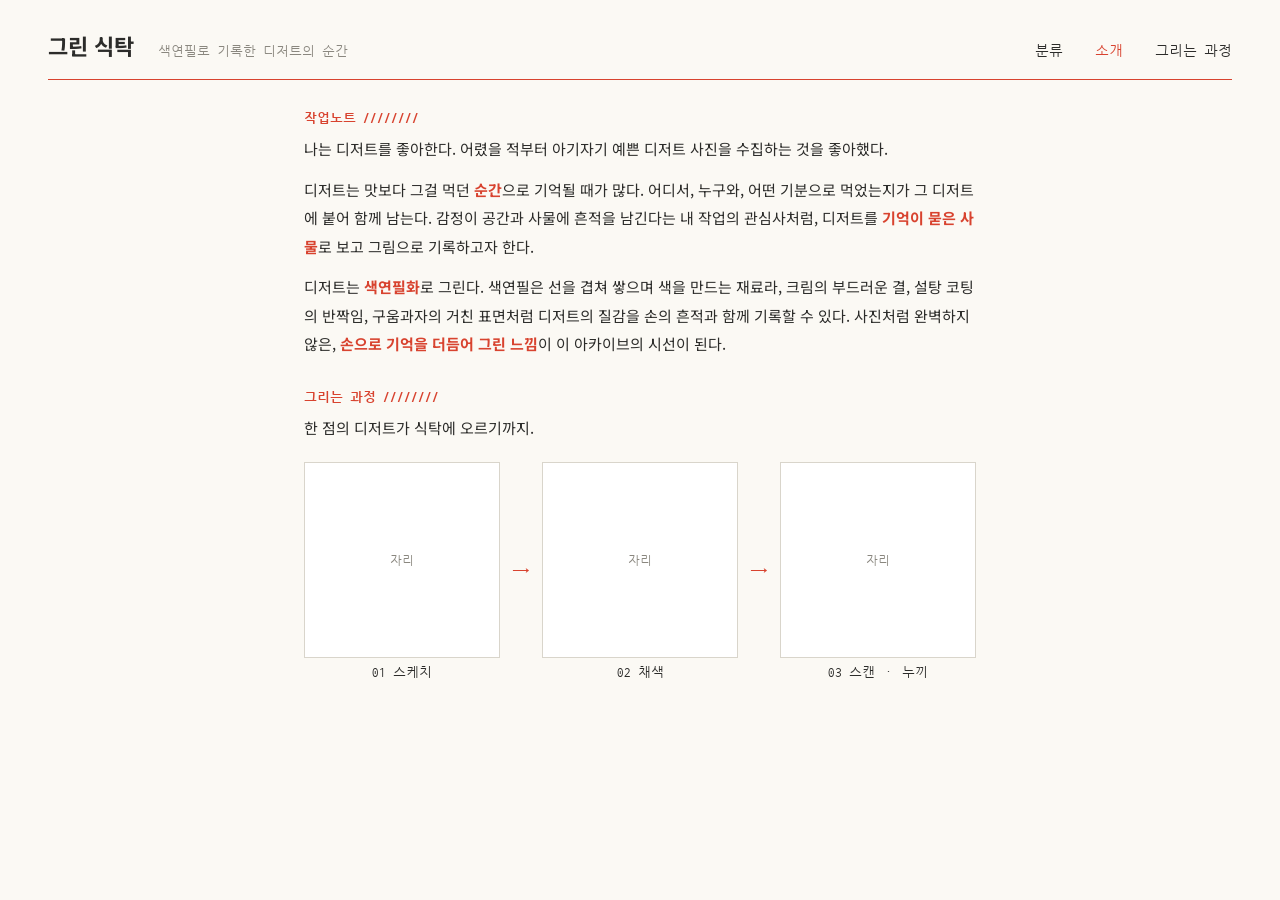
==== about.html @ d55d2374 "그린 식탁 웹사이트 첫 업로드 Co-Authored-By: Claude Opus 5.5 <noreply@anthropic.com> Claude-Session: https://cla" ====
<!DOCTYPE html>
<html lang="ko">
<head>
  <meta charset="UTF-8">
  <meta name="viewport" content="width=device-width, initial-scale=1.0">
  <title>소개 · 그린 식탁</title>
  <link rel="preconnect" href="https://fonts.googleapis.com">
  <link href="https://fonts.googleapis.com/css2?family=Noto+Sans+KR:wght@400;700&family=Nanum+Gothic+Coding:wght@400;700&display=swap" rel="stylesheet">
  <link rel="stylesheet" href="css/style.css">
</head>
<body>

  <!-- 공통 머리말 -->
  <header class="site-header">
    <a href="index.html" class="logo">그린 식탁</a>
    <span class="subtitle">색연필로 기록한 디저트의 순간</span>
    <nav class="menu">
      <a href="category.html">분류</a>
      <a href="about.html" class="on">소개</a>
      <a href="about.html#process">그리는 과정</a>
    </nav>
  </header>

  <main class="about">

    <h2 class="sec-title">작업노트</h2>
    <p>나는 디저트를 좋아한다. 어렸을 적부터 아기자기 예쁜 디저트 사진을 수집하는 것을 좋아했다.</p>
    <p>디저트는 맛보다 그걸 먹던 <strong>순간</strong>으로 기억될 때가 많다. 어디서, 누구와, 어떤 기분으로 먹었는지가 그 디저트에 붙어 함께 남는다. 감정이 공간과 사물에 흔적을 남긴다는 내 작업의 관심사처럼, 디저트를 <strong>기억이 묻은 사물</strong>로 보고 그림으로 기록하고자 한다.</p>
    <p>디저트는 <strong>색연필화</strong>로 그린다. 색연필은 선을 겹쳐 쌓으며 색을 만드는 재료라, 크림의 부드러운 결, 설탕 코팅의 반짝임, 구움과자의 거친 표면처럼 디저트의 질감을 손의 흔적과 함께 기록할 수 있다. 사진처럼 완벽하지 않은, <strong>손으로 기억을 더듬어 그린 느낌</strong>이 이 아카이브의 시선이 된다.</p>

    <h2 class="sec-title" id="process">그리는 과정</h2>
    <p>한 점의 디저트가 식탁에 오르기까지.</p>
    <!-- images/process 폴더에 사진을 넣으면 '자리' 대신 사진이 보여 -->
    <div class="process">
      <figure class="step">
        <div class="frame"><span>자리</span><img src="images/process/1-sketch.jpg" alt="" onerror="this.remove()"></div>
        <figcaption>01 스케치</figcaption>
      </figure>
      <span class="arrow">→</span>
      <figure class="step">
        <div class="frame"><span>자리</span><img src="images/process/2-color.jpg" alt="" onerror="this.remove()"></div>
        <figcaption>02 채색</figcaption>
      </figure>
      <span class="arrow">→</span>
      <figure class="step">
        <div class="frame"><span>자리</span><img src="images/process/3-scan.jpg" alt="" onerror="this.remove()"></div>
        <figcaption>03 스캔 · 누끼</figcaption>
      </figure>
    </div>

  </main>

</body>
</html>
---- css/style.css ----
/* =========================================================
   그린 식탁: 스타일
   ========================================================= */

/* ---------- 색과 글꼴 ---------- */
:root {
  --paper: #FBF9F4;   /* 미색 종이 */
  --ink: #2C2C2A;     /* 먹색 글씨 */
  --mute: #8A877F;    /* 흐린 글씨 */
  --line: #D9D5CB;    /* 옅은 선 */
  --red: #D8432F;     /* 번호·도장·구분선 */
  --sans: 'Noto Sans KR', sans-serif;
  --mono: 'Nanum Gothic Coding', monospace;
}

* { box-sizing: border-box; margin: 0; padding: 0; }

body {
  background: var(--paper);
  color: var(--ink);
  font-family: var(--sans);
  line-height: 1.6;
}

a { color: inherit; text-decoration: none; }
img { display: block; max-width: 100%; }
.red { color: var(--red); }
.mute { color: var(--mute); }
.mono { font-family: var(--mono); }


/* ---------- 공통 머리말 ---------- */
.site-header {
  display: flex;
  align-items: baseline;
  gap: 24px;
  margin: 0 48px;
  padding: 28px 0 16px;
  border-bottom: 1px solid var(--red);
}

.logo { font-size: 22px; font-weight: 700; }

.subtitle {
  font-family: var(--mono);
  font-size: 13px;
  color: var(--mute);
}

.menu {
  margin-left: auto;
  display: flex;
  gap: 32px;
  font-family: var(--mono);
  font-size: 14px;
}

.menu a:hover,
.menu a.on { color: var(--red); }


/* ---------- 날짜 도장 (홈·상세 공통) ---------- */
.stamp {
  font-family: var(--mono);
  font-weight: 700;
  font-size: 24px;
  color: var(--red);
  border: 2px solid var(--red);
  border-radius: 4px;
  padding: 2px 12px;
  transform: rotate(-3deg);
  opacity: 0.85;
  white-space: nowrap;
}

.stamp.small { font-size: 16px; }


/* =========================================================
   홈: 위에서 본 동그란 체크무늬 식탁
   ========================================================= */
.table {
  --check: rgba(216, 67, 47, 0.4);  /* 체크 색 진하기 (0~1) */
  --check-size: 44px;               /* 체크 한 칸 크기 */

  position: relative;               /* 디저트를 이 위에 올리는 기준 */
  width: min(85vw, 760px);
  aspect-ratio: 1 / 1;
  margin: 56px auto 48px;
  border-radius: 50%;

  background-color: #FFFDF8;
  background-image:
    radial-gradient(circle closest-side, transparent 70%, rgba(60, 20, 10, 0.22) 100%),
    linear-gradient(90deg, var(--check) 50%, transparent 50%),
    linear-gradient(var(--check) 50%, transparent 50%);
  background-size:
    100% 100%,
    var(--check-size) var(--check-size),
    var(--check-size) var(--check-size);
  background-position: center;

  box-shadow:
    inset 0 0 0 10px rgba(255, 255, 255, 0.35),
    0 18px 40px rgba(60, 30, 20, 0.22),
    0 4px 10px rgba(60, 30, 20, 0.12);
}

/* 연결선: 같은 장소에서 만난 디저트끼리 */
.lines {
  position: absolute;
  inset: 0;
  width: 100%;
  height: 100%;
  pointer-events: none;
}

.lines line {
  stroke: var(--ink);
  stroke-opacity: 0.6;
  stroke-width: 1.4;
  vector-effect: non-scaling-stroke;   /* 식탁 크기가 바뀌어도 선 굵기 유지 */
}

/* 식탁 위 디저트 한 접시 */
.dish {
  position: absolute;
  transform: translate(-50%, -50%);    /* x, y 값이 그림의 한가운데가 되게 */
  z-index: 1;
}

.dish img {
  width: 100%;
  transform: rotate(var(--rot));
  filter: drop-shadow(0 6px 5px rgba(60, 25, 15, 0.35));  /* 식탁 위에 놓인 그림자 */
  transition: transform 0.25s;
}

.dish:hover,
.dish:focus-visible { z-index: 5; }

.dish:hover img { transform: rotate(var(--rot)) scale(1.07); }

/* 빨간 번호 */
.num {
  position: absolute;
  top: -6%;
  right: -6%;
  width: 2em;
  height: 2em;
  display: grid;
  place-items: center;
  border-radius: 50%;
  background: #fff;
  border: 1.5px solid var(--red);
  color: var(--red);
  font: 700 clamp(11px, 1.6vw, 14px) / 1 var(--mono);
}

/* 마우스 올리면 뜨는 쪽지 */
.note {
  position: absolute;
  left: 50%;
  top: 100%;
  transform: translate(-50%, 8px);
  padding: 6px 12px;
  background: #fff;
  border: 1px solid var(--red);
  border-radius: 6px;
  box-shadow: 0 4px 12px rgba(0, 0, 0, 0.12);
  font: 700 13px / 1.5 var(--mono);
  white-space: nowrap;
  opacity: 0;
  pointer-events: none;
  transition: opacity 0.2s;
}

.note b { color: var(--red); margin-right: 8px; }
.note span { display: block; font-weight: 400; font-size: 11px; color: var(--mute); }

.dish:hover .note,
.dish:focus-visible .note { opacity: 1; }

/* 하단 색인 */
.colophon {
  display: grid;
  grid-template-columns: 190px 1fr auto;
  gap: 32px;
  align-items: end;
  margin: 0 48px 48px;
  padding-top: 24px;
  border-top: 1px solid var(--line);
}

.colophon h1 { font-size: 32px; line-height: 1.2; }
.colophon .tag { font-family: var(--mono); font-size: 12px; color: var(--red); margin-top: 6px; }
.colophon .tag.mute { color: var(--mute); margin-top: 0; }

.index-list {
  font-family: var(--mono);
  font-size: 12.5px;
  line-height: 1.9;
  color: #5F5E5A;
}

.index-list .lead { color: var(--red); }
.index-list a:hover { color: var(--red); }


/* =========================================================
   디저트 상세
   ========================================================= */
.detail {
  display: grid;
  grid-template-columns: 1fr 1fr;
  gap: 56px;
  margin: 40px 48px;
}

.big-num { font: 700 44px / 1 var(--mono); color: var(--red); }

.big-img {
  width: 85%;
  margin: 8px auto 0;
  filter: drop-shadow(0 10px 10px rgba(60, 25, 15, 0.25));
}

/* 확대 원: 같은 그림을 크게 확대해서 색연필 결을 보여줌 */
.zooms { display: flex; justify-content: center; gap: 32px; margin-top: 28px; }

.zoom {
  width: 140px;
  height: 140px;
  border-radius: 50%;
  border: 1.5px solid var(--red);
  background-color: #fff;
  background-repeat: no-repeat;
  background-size: 320%;   /* 확대 배율: 숫자가 클수록 크게 */
}

.zoom-wrap figcaption {
  margin-top: 8px;
  text-align: center;
  font: 12px var(--mono);
  color: var(--mute);
}

.detail-head {
  display: flex;
  justify-content: space-between;
  align-items: flex-start;
  gap: 16px;
}

.detail-text h1 { font-size: 34px; line-height: 1.3; }
.meta { font: 13px var(--mono); color: var(--mute); margin-top: 4px; }

.sec-title {
  font: 700 13px var(--mono);
  color: var(--red);
  margin: 32px 0 10px;
}

.sec-title::after { content: ' ////////'; }

.story {
  font: 14px / 1.9 var(--mono);
  color: #4A4945;
  white-space: pre-line;   /* data.js의 \n을 줄바꿈으로 */
}

/* 그때의 흔적: 살짝 비뚤게 붙인 사진 */
.traces { display: flex; flex-wrap: wrap; gap: 18px; }

.trace {
  width: 150px;
  padding: 8px 8px 26px;
  background: #fff;
  border: 1px solid var(--line);
  box-shadow: 0 2px 6px rgba(0, 0, 0, 0.08);
  position: relative;
}

.trace:nth-child(odd) { transform: rotate(-2deg); }
.trace:nth-child(even) { transform: rotate(1.5deg); }

.trace img,
.trace .ph { width: 100%; aspect-ratio: 4 / 3; object-fit: cover; }

.trace .ph {
  display: grid;
  place-items: center;
  background: #E4E0D6;
  font: 11px var(--mono);
  color: var(--mute);
}

.trace figcaption {
  position: absolute;
  left: 0; right: 0; bottom: 4px;
  text-align: center;
  font: 11px var(--mono);
  color: var(--mute);
}

/* 이전 · 이어진 디저트 · 다음 */
.detail-nav {
  display: flex;
  justify-content: space-between;
  align-items: center;
  gap: 16px;
  margin: 0 48px 48px;
  padding-top: 16px;
  border-top: 1px solid var(--red);
  font: 700 13px var(--mono);
}

.detail-nav a:hover { color: var(--red); }
.detail-nav .links { color: var(--red); font-weight: 400; }
.detail-nav .links a { text-decoration: underline; text-underline-offset: 3px; }


/* =========================================================
   분류 보기
   ========================================================= */
.page { margin: 32px 48px 56px; }

.tabs { display: flex; gap: 12px; margin-bottom: 28px; }

.tab {
  padding: 6px 22px;
  border: 1.5px solid var(--ink);
  border-radius: 999px;
  background: transparent;
  color: var(--ink);
  font: 14px var(--mono);
  cursor: pointer;
}

.tab:hover { border-color: var(--red); color: var(--red); }
.tab.on { background: var(--red); border-color: var(--red); color: #fff; }

.groups { display: flex; flex-wrap: wrap; gap: 24px; }

.group {
  padding: 18px 24px 22px;
  border: 1px solid #C9C5BB;
  border-radius: 12px;
}

.group h2 { font: 700 14px var(--mono); color: var(--red); margin-bottom: 14px; }
.group h2 em { font-style: normal; font-weight: 400; color: var(--mute); }

.group-items { display: flex; align-items: center; flex-wrap: wrap; }

.mini { width: 120px; text-align: center; }

.mini img {
  width: 100%;
  height: 100px;
  object-fit: contain;
  filter: drop-shadow(0 4px 4px rgba(60, 25, 15, 0.25));
  transition: transform 0.2s;
}

.mini:hover img { transform: scale(1.07); }
.mini span { display: block; margin-top: 8px; font: 700 12px var(--mono); color: var(--red); }
.mini small { display: block; font-size: 12px; }

.link-line {
  width: 28px;
  height: 1px;
  margin-bottom: 40px;
  background: var(--ink);
  opacity: 0.55;
}


/* =========================================================
   소개 · 그리는 과정
   ========================================================= */
.about { max-width: 720px; margin: 24px auto 72px; padding: 0 24px; }
.about p { font-size: 15px; line-height: 1.9; margin-bottom: 12px; }
.about strong { color: var(--red); }

.process {
  display: flex;
  align-items: center;
  gap: 12px;
  margin-top: 20px;
}

.step { flex: 1; }

.frame {
  position: relative;
  aspect-ratio: 1 / 1;
  display: grid;
  place-items: center;
  overflow: hidden;
  background: #fff;
  border: 1px solid var(--line);
  font: 12px var(--mono);
  color: var(--mute);
}

.frame img { position: absolute; inset: 0; width: 100%; height: 100%; object-fit: cover; }

.step figcaption { margin-top: 8px; text-align: center; font: 13px var(--mono); }
.arrow { color: var(--red); font: 700 18px var(--mono); }


/* =========================================================
   좁은 화면 (휴대폰)
   ========================================================= */
@media (max-width: 800px) {
  .site-header { margin: 0 16px; flex-wrap: wrap; gap: 4px 16px; }
  .subtitle { display: none; }
  .menu { gap: 16px; }

  .colophon { grid-template-columns: 1fr; margin: 0 16px 40px; }
  .stamp { justify-self: start; }

  .detail { grid-template-columns: 1fr; gap: 24px; margin: 24px 16px; }
  .detail-nav { flex-direction: column; margin: 0 16px 40px; }

  .page { margin: 24px 16px 48px; }
  .process { flex-direction: column; }
  .arrow { transform: rotate(90deg); }
  .step { width: 100%; }
}
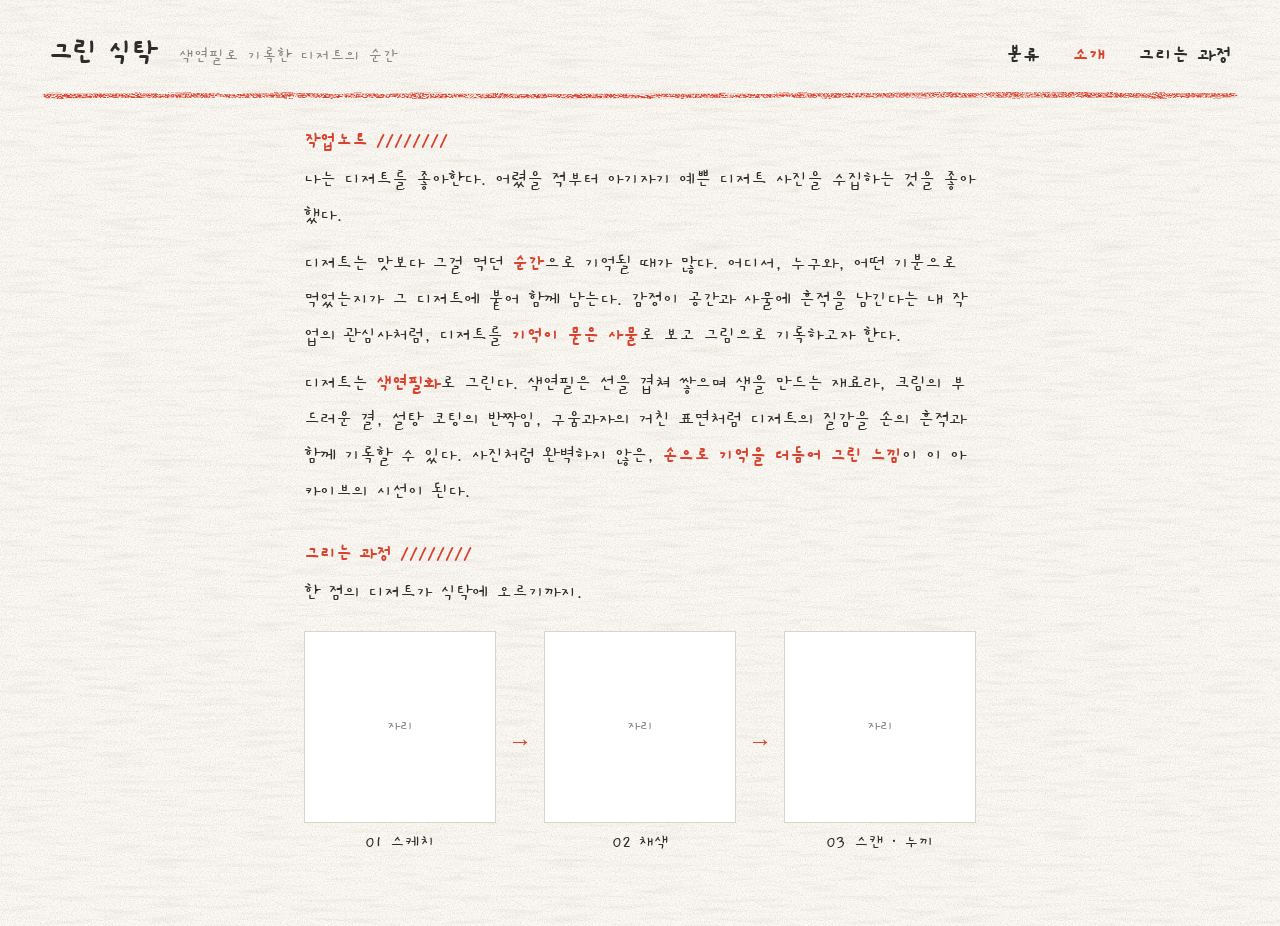
==== commit 8852b9dc: "러프한 느낌: 손글씨 글꼴, 종이 질감, 크레용 선, 거친 식탁보 Co-Authored-By: Claude Opus 5.5 <noreply@anthropic.com> Claude-" ====
--- a/about.html
+++ b/about.html
@@ -5,7 +5,7 @@
   <meta name="viewport" content="width=device-width, initial-scale=1.0">
   <title>소개 · 그린 식탁</title>
   <link rel="preconnect" href="https://fonts.googleapis.com">
-  <link href="https://fonts.googleapis.com/css2?family=Noto+Sans+KR:wght@400;700&family=Nanum+Gothic+Coding:wght@400;700&display=swap" rel="stylesheet">
+  <link href="https://fonts.googleapis.com/css2?family=Noto+Sans+KR:wght@400;700&family=Nanum+Gothic+Coding:wght@400;700&family=Gaegu:wght@400;700&display=swap" rel="stylesheet">
   <link rel="stylesheet" href="css/style.css">
 </head>
 <body>
--- a/css/style.css
+++ b/css/style.css
@@ -11,14 +11,24 @@
   --red: #D8432F;     /* 번호·도장·구분선 */
   --sans: 'Noto Sans KR', sans-serif;
   --mono: 'Nanum Gothic Coding', monospace;
+  --hand: 'Gaegu', cursive;                 /* 크레용으로 쓴 듯한 손글씨 */
+
+  /* 러프한 질감 (그림 파일 없이 코드로 만든 무늬) */
+  --grain: url("data:image/svg+xml,%3Csvg xmlns='http://www.w3.org/2000/svg' width='240' height='240'%3E%3Cfilter id='n'%3E%3CfeTurbulence type='fractalNoise' baseFrequency='0.8' numOctaves='3' stitchTiles='stitch'/%3E%3CfeColorMatrix values='0 0 0 0 0.36 0 0 0 0 0.3 0 0 0 0 0.22 0.55 0 0 0 -0.24'/%3E%3C/filter%3E%3Crect width='100%25' height='100%25' filter='url(%23n)'/%3E%3C/svg%3E");        /* 종이 알갱이 */
+  --fiber: url("data:image/svg+xml,%3Csvg xmlns='http://www.w3.org/2000/svg' width='400' height='400'%3E%3Cfilter id='f'%3E%3CfeTurbulence type='fractalNoise' baseFrequency='0.02 0.22' numOctaves='2' seed='7' stitchTiles='stitch'/%3E%3CfeColorMatrix values='0 0 0 0 0.45 0 0 0 0 0.38 0 0 0 0 0.28 0.35 0 0 0 -0.17'/%3E%3C/filter%3E%3Crect width='100%25' height='100%25' filter='url(%23f)'/%3E%3C/svg%3E");        /* 종이 섬유결 */
+  --speck: url("data:image/svg+xml,%3Csvg xmlns='http://www.w3.org/2000/svg' width='200' height='200'%3E%3Cfilter id='p'%3E%3CfeTurbulence type='fractalNoise' baseFrequency='0.9' numOctaves='2' seed='5' stitchTiles='stitch'/%3E%3CfeColorMatrix values='0 0 0 0 1 0 0 0 0 1 0 0 0 0 0.98 2.6 0 0 0 -1.25'/%3E%3C/filter%3E%3Crect width='100%25' height='100%25' filter='url(%23p)'/%3E%3C/svg%3E");        /* 크레용이 덜 묻은 흰 틈 */
+  --crayon: url("data:image/svg+xml,%3Csvg xmlns='http://www.w3.org/2000/svg' viewBox='0 0 1200 16' preserveAspectRatio='none'%3E%3Cfilter id='r' x='-2%25' y='-80%25' width='104%25' height='260%25'%3E%3CfeTurbulence type='fractalNoise' baseFrequency='0.03 0.8' numOctaves='2' seed='4' result='t'/%3E%3CfeDisplacementMap in='SourceGraphic' in2='t' scale='4' result='d'/%3E%3CfeTurbulence type='fractalNoise' baseFrequency='0.5 1.6' numOctaves='2' seed='11' result='g'/%3E%3CfeColorMatrix in='g' values='0 0 0 0 0 0 0 0 0 0 0 0 0 0 0 0 0 0 -3 2.1' result='m'/%3E%3CfeComposite in='d' in2='m' operator='in'/%3E%3C/filter%3E%3Cg filter='url(%23r)' fill='none' stroke='%23D8432F' stroke-linecap='round'%3E%3Cpath d='M4 8 C 250 6, 520 10, 800 7 S 1100 9, 1196 7' stroke-width='5'/%3E%3Cpath d='M60 9 C 400 8, 700 6, 1150 9' stroke-width='2.5' opacity='0.7'/%3E%3C/g%3E%3C/svg%3E");      /* 크레용 선 */
+  --rough: url("data:image/svg+xml,%3Csvg xmlns='http://www.w3.org/2000/svg' width='160' height='160'%3E%3Cfilter id='s'%3E%3CfeTurbulence type='fractalNoise' baseFrequency='0.7' numOctaves='2' seed='2' stitchTiles='stitch'/%3E%3CfeColorMatrix values='0 0 0 0 0 0 0 0 0 0 0 0 0 0 0 -2.6 0 0 0 2.2'/%3E%3C/filter%3E%3Crect width='100%25' height='100%25' filter='url(%23s)'/%3E%3C/svg%3E");    /* 도장 잉크 번짐 */
 }
 
 * { box-sizing: border-box; margin: 0; padding: 0; }
 
 body {
-  background: var(--paper);
+  background-color: var(--paper);
+  background-image: var(--grain), var(--fiber);   /* 미색 종이 위에 알갱이·섬유결 */
   color: var(--ink);
-  font-family: var(--sans);
+  font-family: var(--hand);
+  font-size: 18px;
   line-height: 1.6;
 }
 
@@ -35,15 +45,26 @@
   align-items: baseline;
   gap: 24px;
   margin: 0 48px;
-  padding: 28px 0 16px;
-  border-bottom: 1px solid var(--red);
-}
-
-.logo { font-size: 22px; font-weight: 700; }
+  padding: 28px 0 18px;
+  position: relative;
+}
+
+/* 머리말 아래 크레용 선 */
+.site-header::after {
+  content: '';
+  position: absolute;
+  left: -6px;
+  right: -6px;
+  bottom: -6px;
+  height: 14px;
+  background: var(--crayon) center / 100% 100% no-repeat;
+}
+
+.logo { font-size: 32px; font-weight: 700; letter-spacing: -2px; }
 
 .subtitle {
-  font-family: var(--mono);
-  font-size: 13px;
+  font-family: var(--hand);
+  font-size: 18px;
   color: var(--mute);
 }
 
@@ -51,8 +72,9 @@
   margin-left: auto;
   display: flex;
   gap: 32px;
-  font-family: var(--mono);
-  font-size: 14px;
+  font-family: var(--hand);
+  font-size: 21px;
+  font-weight: 700;
 }
 
 .menu a:hover,
@@ -71,6 +93,8 @@
   transform: rotate(-3deg);
   opacity: 0.85;
   white-space: nowrap;
+  -webkit-mask-image: var(--rough);   /* 잉크가 덜 묻은 듯한 도장 */
+  mask-image: var(--rough);
 }
 
 .stamp.small { font-size: 16px; }
@@ -80,30 +104,65 @@
    홈: 위에서 본 동그란 체크무늬 식탁
    ========================================================= */
 .table {
-  --check: rgba(216, 67, 47, 0.4);  /* 체크 색 진하기 (0~1) */
-  --check-size: 44px;               /* 체크 한 칸 크기 */
-
-  position: relative;               /* 디저트를 이 위에 올리는 기준 */
+  --spin-time: 120s;   /* 한 바퀴 도는 데 걸리는 시간 (작을수록 빠름) */
+
+  position: relative;
   width: min(85vw, 760px);
   aspect-ratio: 1 / 1;
   margin: 56px auto 48px;
   border-radius: 50%;
 
+  /* 그림자는 돌지 않는 바깥 틀에 둠 (같이 돌면 그림자가 빙빙 돌아서) */
+  box-shadow:
+    0 18px 40px rgba(60, 30, 20, 0.22),
+    0 4px 10px rgba(60, 30, 20, 0.12);
+}
+
+/* 돌아가는 식탁보 (체크무늬 + 디저트 + 연결선) */
+.spin {
+  --check: rgba(216, 67, 47, 0.4);  /* 체크 색 진하기 (0~1) */
+  --check-size: 44px;               /* 체크 한 칸 크기 */
+
+  position: absolute;
+  inset: 0;
+  border-radius: 50%;
+
   background-color: #FFFDF8;
   background-image:
+    var(--speck),   /* 크레용으로 칠한 듯한 거친 결 */
     radial-gradient(circle closest-side, transparent 70%, rgba(60, 20, 10, 0.22) 100%),
     linear-gradient(90deg, var(--check) 50%, transparent 50%),
     linear-gradient(var(--check) 50%, transparent 50%);
   background-size:
+    200px 200px,
     100% 100%,
     var(--check-size) var(--check-size),
     var(--check-size) var(--check-size);
   background-position: center;
-
-  box-shadow:
-    inset 0 0 0 10px rgba(255, 255, 255, 0.35),
-    0 18px 40px rgba(60, 30, 20, 0.22),
-    0 4px 10px rgba(60, 30, 20, 0.12);
+  box-shadow: inset 0 0 0 10px rgba(255, 255, 255, 0.35);
+
+  animation: spin var(--spin-time) linear infinite;
+}
+
+@keyframes spin   { to { rotate: 360deg; } }
+@keyframes unspin { to { rotate: -360deg; } }
+
+/* 번호는 반대로 돌려서 항상 똑바로 읽히게 */
+.num {
+  animation: unspin var(--spin-time) linear infinite;
+}
+
+/* 식탁에 마우스를 올리면 멈춤 → 그림 누르기 쉽게 */
+.table:hover .spin,
+.table:hover .num,
+.table:focus-within .spin,
+.table:focus-within .num {
+  animation-play-state: paused;
+}
+
+/* 움직임 줄이기 설정을 켠 사람에겐 회전 안 함 */
+@media (prefers-reduced-motion: reduce) {
+  .spin, .num { animation: none; }
 }
 
 /* 연결선: 같은 장소에서 만난 디저트끼리 */
@@ -154,21 +213,20 @@
   background: #fff;
   border: 1.5px solid var(--red);
   color: var(--red);
-  font: 700 clamp(11px, 1.6vw, 14px) / 1 var(--mono);
-}
-
-/* 마우스 올리면 뜨는 쪽지 */
+  font: 700 clamp(14px, 2vw, 18px) / 1 var(--hand);
+}
+
+/* 마우스 올리면 뜨는 쪽지 (마우스를 따라다님) */
 .note {
   position: absolute;
-  left: 50%;
-  top: 100%;
-  transform: translate(-50%, 8px);
+  z-index: 10;
+  transform: translate(-50%, 20px);   /* 마우스 바로 아래 */
   padding: 6px 12px;
   background: #fff;
   border: 1px solid var(--red);
   border-radius: 6px;
   box-shadow: 0 4px 12px rgba(0, 0, 0, 0.12);
-  font: 700 13px / 1.5 var(--mono);
+  font: 700 18px / 1.4 var(--hand);
   white-space: nowrap;
   opacity: 0;
   pointer-events: none;
@@ -177,9 +235,7 @@
 
 .note b { color: var(--red); margin-right: 8px; }
 .note span { display: block; font-weight: 400; font-size: 11px; color: var(--mute); }
-
-.dish:hover .note,
-.dish:focus-visible .note { opacity: 1; }
+.note.show { opacity: 1; }
 
 /* 하단 색인 */
 .colophon {
@@ -188,11 +244,11 @@
   gap: 32px;
   align-items: end;
   margin: 0 48px 48px;
-  padding-top: 24px;
-  border-top: 1px solid var(--line);
-}
-
-.colophon h1 { font-size: 32px; line-height: 1.2; }
+  padding-top: 28px;
+  background: var(--crayon) top / 100% 12px no-repeat;
+}
+
+.colophon h1 { font-size: 46px; line-height: 1.1; letter-spacing: -3px; }
 .colophon .tag { font-family: var(--mono); font-size: 12px; color: var(--red); margin-top: 6px; }
 .colophon .tag.mute { color: var(--mute); margin-top: 0; }
 
@@ -241,7 +297,7 @@
 .zoom-wrap figcaption {
   margin-top: 8px;
   text-align: center;
-  font: 12px var(--mono);
+  font: 16px var(--hand);
   color: var(--mute);
 }
 
@@ -252,19 +308,19 @@
   gap: 16px;
 }
 
-.detail-text h1 { font-size: 34px; line-height: 1.3; }
+.detail-text h1 { font-size: 48px; line-height: 1.1; letter-spacing: -3px; }
 .meta { font: 13px var(--mono); color: var(--mute); margin-top: 4px; }
 
 .sec-title {
-  font: 700 13px var(--mono);
+  font: 700 20px var(--hand);
   color: var(--red);
-  margin: 32px 0 10px;
+  margin: 32px 0 8px;
 }
 
 .sec-title::after { content: ' ////////'; }
 
 .story {
-  font: 14px / 1.9 var(--mono);
+  font: 19px / 1.8 var(--hand);
   color: #4A4945;
   white-space: pre-line;   /* data.js의 \n을 줄바꿈으로 */
 }
@@ -310,9 +366,9 @@
   align-items: center;
   gap: 16px;
   margin: 0 48px 48px;
-  padding-top: 16px;
-  border-top: 1px solid var(--red);
-  font: 700 13px var(--mono);
+  padding-top: 20px;
+  background: var(--crayon) top / 100% 12px no-repeat;
+  font: 700 18px var(--hand);
 }
 
 .detail-nav a:hover { color: var(--red); }
@@ -333,7 +389,7 @@
   border-radius: 999px;
   background: transparent;
   color: var(--ink);
-  font: 14px var(--mono);
+  font: 700 19px var(--hand);
   cursor: pointer;
 }
 
@@ -348,7 +404,7 @@
   border-radius: 12px;
 }
 
-.group h2 { font: 700 14px var(--mono); color: var(--red); margin-bottom: 14px; }
+.group h2 { font: 700 21px var(--hand); color: var(--red); margin-bottom: 14px; }
 .group h2 em { font-style: normal; font-weight: 400; color: var(--mute); }
 
 .group-items { display: flex; align-items: center; flex-wrap: wrap; }
@@ -365,7 +421,7 @@
 
 .mini:hover img { transform: scale(1.07); }
 .mini span { display: block; margin-top: 8px; font: 700 12px var(--mono); color: var(--red); }
-.mini small { display: block; font-size: 12px; }
+.mini small { display: block; font-size: 17px; }
 
 .link-line {
   width: 28px;
@@ -380,7 +436,7 @@
    소개 · 그리는 과정
    ========================================================= */
 .about { max-width: 720px; margin: 24px auto 72px; padding: 0 24px; }
-.about p { font-size: 15px; line-height: 1.9; margin-bottom: 12px; }
+.about p { font-size: 20px; line-height: 1.8; margin-bottom: 12px; }
 .about strong { color: var(--red); }
 
 .process {
@@ -400,14 +456,14 @@
   overflow: hidden;
   background: #fff;
   border: 1px solid var(--line);
-  font: 12px var(--mono);
+  font: 16px var(--hand);
   color: var(--mute);
 }
 
 .frame img { position: absolute; inset: 0; width: 100%; height: 100%; object-fit: cover; }
 
-.step figcaption { margin-top: 8px; text-align: center; font: 13px var(--mono); }
-.arrow { color: var(--red); font: 700 18px var(--mono); }
+.step figcaption { margin-top: 8px; text-align: center; font: 18px var(--hand); }
+.arrow { color: var(--red); font: 700 24px var(--hand); }
 
 
 /* =========================================================
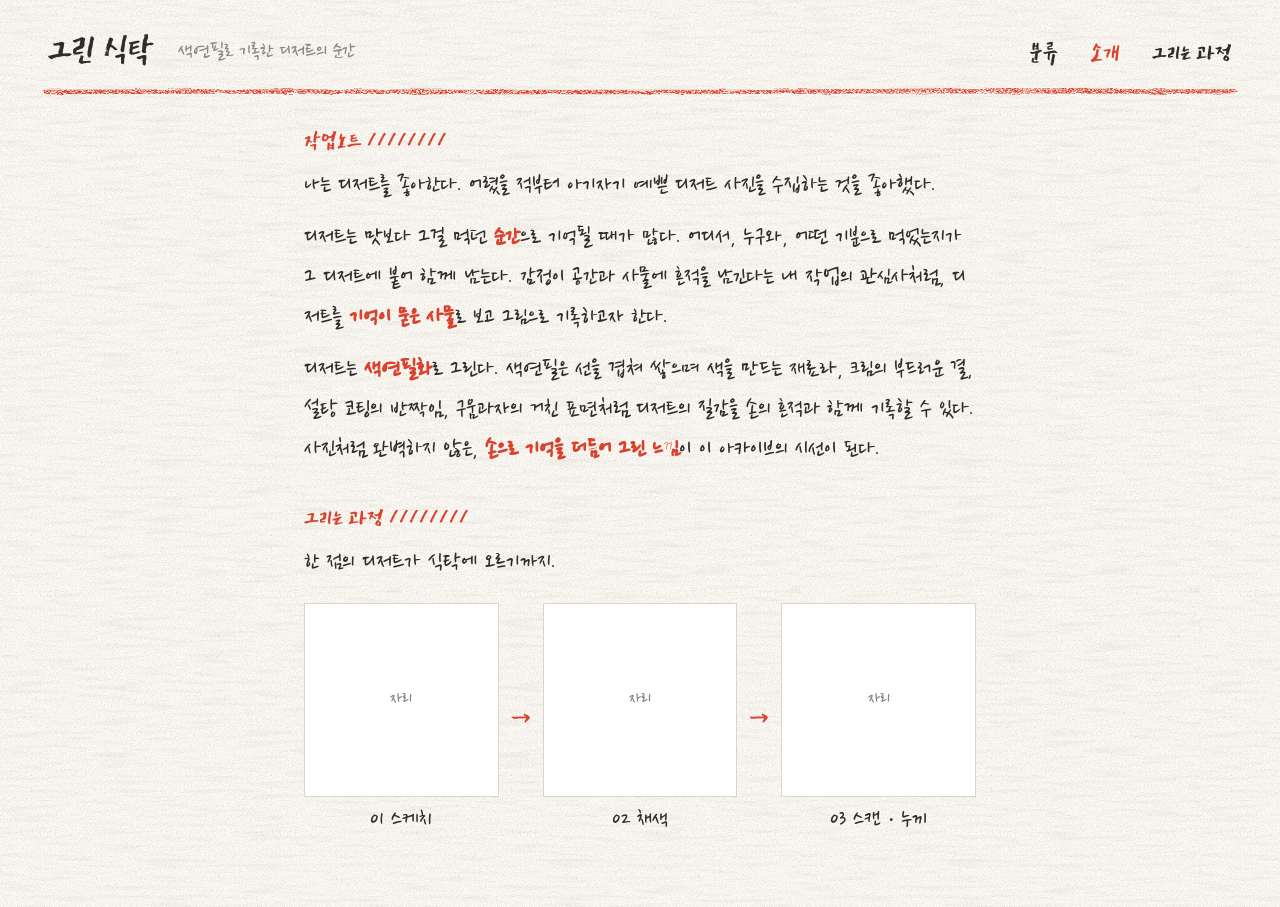
==== commit c27be6ef: "글씨체를 더 러프하게: 제목 동해 독도, 본문 나눔손글씨 펜 Co-Authored-By: Claude Opus 5.5 <noreply@anthropic.com> Claude-Ses" ====
--- a/about.html
+++ b/about.html
@@ -5,7 +5,7 @@
   <meta name="viewport" content="width=device-width, initial-scale=1.0">
   <title>소개 · 그린 식탁</title>
   <link rel="preconnect" href="https://fonts.googleapis.com">
-  <link href="https://fonts.googleapis.com/css2?family=Noto+Sans+KR:wght@400;700&family=Nanum+Gothic+Coding:wght@400;700&family=Gaegu:wght@400;700&display=swap" rel="stylesheet">
+  <link href="https://fonts.googleapis.com/css2?family=Noto+Sans+KR:wght@400;700&family=Nanum+Gothic+Coding:wght@400;700&family=Nanum+Pen+Script&family=East+Sea+Dokdo&display=swap" rel="stylesheet">
   <link rel="stylesheet" href="css/style.css">
 </head>
 <body>
--- a/css/style.css
+++ b/css/style.css
@@ -11,7 +11,8 @@
   --red: #D8432F;     /* 번호·도장·구분선 */
   --sans: 'Noto Sans KR', sans-serif;
   --mono: 'Nanum Gothic Coding', monospace;
-  --hand: 'Gaegu', cursive;                 /* 크레용으로 쓴 듯한 손글씨 */
+  --hand: 'Nanum Pen Script', cursive;      /* 본문: 펜으로 휘갈긴 손글씨 */
+  --title: 'East Sea Dokdo', cursive;       /* 제목: 크레용·마커처럼 거친 글씨 */
 
   /* 러프한 질감 (그림 파일 없이 코드로 만든 무늬) */
   --grain: url("data:image/svg+xml,%3Csvg xmlns='http://www.w3.org/2000/svg' width='240' height='240'%3E%3Cfilter id='n'%3E%3CfeTurbulence type='fractalNoise' baseFrequency='0.8' numOctaves='3' stitchTiles='stitch'/%3E%3CfeColorMatrix values='0 0 0 0 0.36 0 0 0 0 0.3 0 0 0 0 0.22 0.55 0 0 0 -0.24'/%3E%3C/filter%3E%3Crect width='100%25' height='100%25' filter='url(%23n)'/%3E%3C/svg%3E");        /* 종이 알갱이 */
@@ -28,7 +29,7 @@
   background-image: var(--grain), var(--fiber);   /* 미색 종이 위에 알갱이·섬유결 */
   color: var(--ink);
   font-family: var(--hand);
-  font-size: 18px;
+  font-size: 22px;
   line-height: 1.6;
 }
 
@@ -60,11 +61,11 @@
   background: var(--crayon) center / 100% 100% no-repeat;
 }
 
-.logo { font-size: 32px; font-weight: 700; letter-spacing: -2px; }
+.logo { font-family: var(--title); font-size: 42px; line-height: 1; }
 
 .subtitle {
   font-family: var(--hand);
-  font-size: 18px;
+  font-size: 22px;
   color: var(--mute);
 }
 
@@ -72,9 +73,8 @@
   margin-left: auto;
   display: flex;
   gap: 32px;
-  font-family: var(--hand);
-  font-size: 21px;
-  font-weight: 700;
+  font-family: var(--title);
+  font-size: 26px;
 }
 
 .menu a:hover,
@@ -213,7 +213,7 @@
   background: #fff;
   border: 1.5px solid var(--red);
   color: var(--red);
-  font: 700 clamp(14px, 2vw, 18px) / 1 var(--hand);
+  font: clamp(16px, 2.3vw, 22px) / 1 var(--title);
 }
 
 /* 마우스 올리면 뜨는 쪽지 (마우스를 따라다님) */
@@ -226,7 +226,7 @@
   border: 1px solid var(--red);
   border-radius: 6px;
   box-shadow: 0 4px 12px rgba(0, 0, 0, 0.12);
-  font: 700 18px / 1.4 var(--hand);
+  font: 22px / 1.2 var(--title);
   white-space: nowrap;
   opacity: 0;
   pointer-events: none;
@@ -248,7 +248,7 @@
   background: var(--crayon) top / 100% 12px no-repeat;
 }
 
-.colophon h1 { font-size: 46px; line-height: 1.1; letter-spacing: -3px; }
+.colophon h1 { font-family: var(--title); font-weight: 400; font-size: 60px; line-height: 1; }
 .colophon .tag { font-family: var(--mono); font-size: 12px; color: var(--red); margin-top: 6px; }
 .colophon .tag.mute { color: var(--mute); margin-top: 0; }
 
@@ -297,7 +297,7 @@
 .zoom-wrap figcaption {
   margin-top: 8px;
   text-align: center;
-  font: 16px var(--hand);
+  font: 20px var(--hand);
   color: var(--mute);
 }
 
@@ -308,11 +308,11 @@
   gap: 16px;
 }
 
-.detail-text h1 { font-size: 48px; line-height: 1.1; letter-spacing: -3px; }
+.detail-text h1 { font-family: var(--title); font-weight: 400; font-size: 64px; line-height: 1; }
 .meta { font: 13px var(--mono); color: var(--mute); margin-top: 4px; }
 
 .sec-title {
-  font: 700 20px var(--hand);
+  font: 26px var(--title);
   color: var(--red);
   margin: 32px 0 8px;
 }
@@ -320,7 +320,7 @@
 .sec-title::after { content: ' ////////'; }
 
 .story {
-  font: 19px / 1.8 var(--hand);
+  font: 24px / 1.6 var(--hand);
   color: #4A4945;
   white-space: pre-line;   /* data.js의 \n을 줄바꿈으로 */
 }
@@ -368,7 +368,7 @@
   margin: 0 48px 48px;
   padding-top: 20px;
   background: var(--crayon) top / 100% 12px no-repeat;
-  font: 700 18px var(--hand);
+  font: 22px var(--title);
 }
 
 .detail-nav a:hover { color: var(--red); }
@@ -389,7 +389,7 @@
   border-radius: 999px;
   background: transparent;
   color: var(--ink);
-  font: 700 19px var(--hand);
+  font: 24px var(--title);
   cursor: pointer;
 }
 
@@ -404,7 +404,7 @@
   border-radius: 12px;
 }
 
-.group h2 { font: 700 21px var(--hand); color: var(--red); margin-bottom: 14px; }
+.group h2 { font: 26px var(--title); color: var(--red); margin-bottom: 14px; }
 .group h2 em { font-style: normal; font-weight: 400; color: var(--mute); }
 
 .group-items { display: flex; align-items: center; flex-wrap: wrap; }
@@ -421,7 +421,7 @@
 
 .mini:hover img { transform: scale(1.07); }
 .mini span { display: block; margin-top: 8px; font: 700 12px var(--mono); color: var(--red); }
-.mini small { display: block; font-size: 17px; }
+.mini small { display: block; font-size: 22px; }
 
 .link-line {
   width: 28px;
@@ -436,7 +436,7 @@
    소개 · 그리는 과정
    ========================================================= */
 .about { max-width: 720px; margin: 24px auto 72px; padding: 0 24px; }
-.about p { font-size: 20px; line-height: 1.8; margin-bottom: 12px; }
+.about p { font-size: 25px; line-height: 1.6; margin-bottom: 12px; }
 .about strong { color: var(--red); }
 
 .process {
@@ -456,14 +456,14 @@
   overflow: hidden;
   background: #fff;
   border: 1px solid var(--line);
-  font: 16px var(--hand);
+  font: 20px var(--hand);
   color: var(--mute);
 }
 
 .frame img { position: absolute; inset: 0; width: 100%; height: 100%; object-fit: cover; }
 
-.step figcaption { margin-top: 8px; text-align: center; font: 18px var(--hand); }
-.arrow { color: var(--red); font: 700 24px var(--hand); }
+.step figcaption { margin-top: 8px; text-align: center; font: 24px var(--hand); }
+.arrow { color: var(--red); font: 28px var(--title); }
 
 
 /* =========================================================
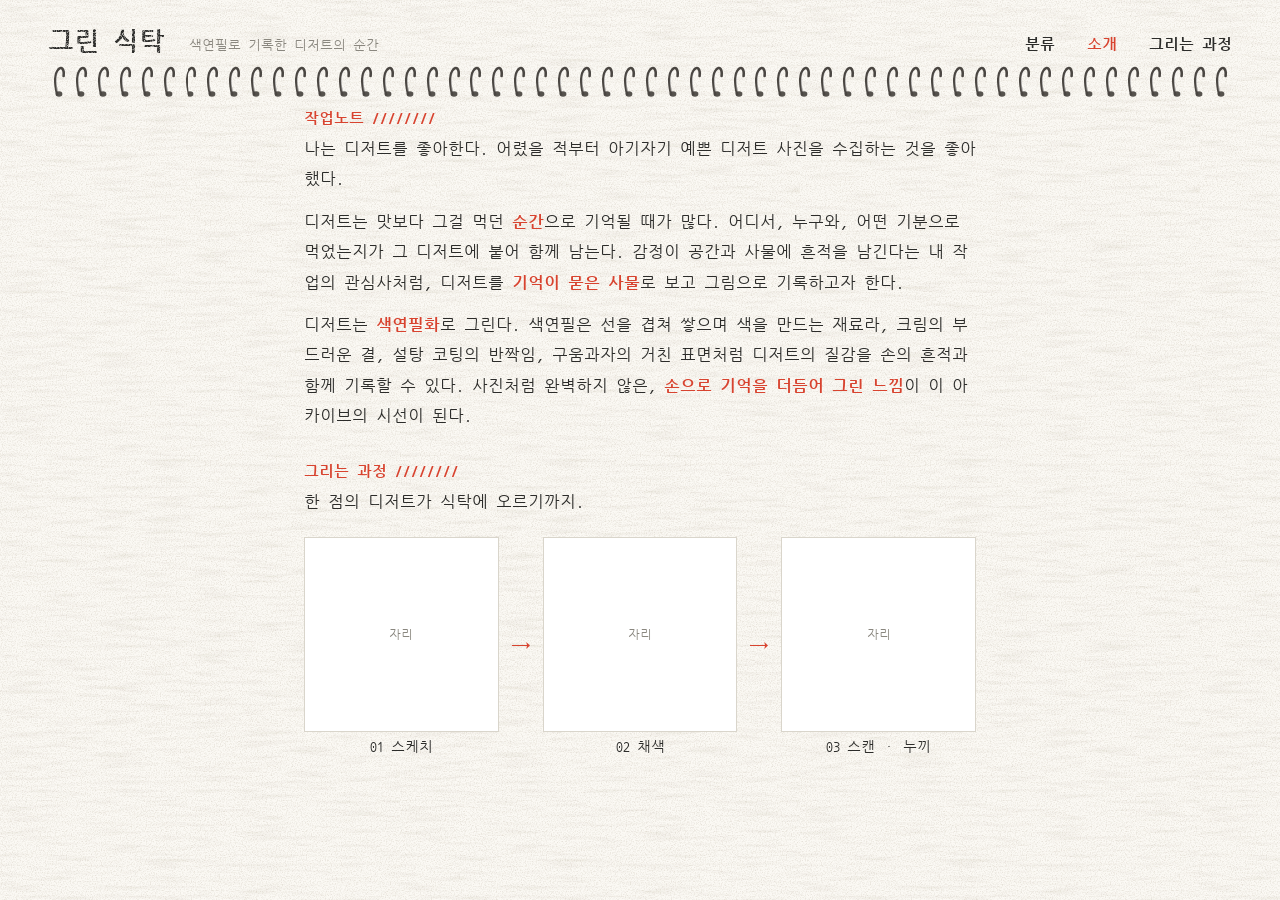
==== commit 0f03ef34: "타자기체 + 잉크 번짐 제목, 머리말 스케치북 스프링 Co-Authored-By: Claude Opus 5.5 <noreply@anthropic.com> Claude-Session" ====
--- a/about.html
+++ b/about.html
@@ -5,7 +5,7 @@
   <meta name="viewport" content="width=device-width, initial-scale=1.0">
   <title>소개 · 그린 식탁</title>
   <link rel="preconnect" href="https://fonts.googleapis.com">
-  <link href="https://fonts.googleapis.com/css2?family=Noto+Sans+KR:wght@400;700&family=Nanum+Gothic+Coding:wght@400;700&family=Nanum+Pen+Script&family=East+Sea+Dokdo&display=swap" rel="stylesheet">
+  <link href="https://fonts.googleapis.com/css2?family=Noto+Sans+KR:wght@400;700&family=Nanum+Gothic+Coding:wght@400;700&display=swap" rel="stylesheet">
   <link rel="stylesheet" href="css/style.css">
 </head>
 <body>
--- a/css/style.css
+++ b/css/style.css
@@ -11,13 +11,14 @@
   --red: #D8432F;     /* 번호·도장·구분선 */
   --sans: 'Noto Sans KR', sans-serif;
   --mono: 'Nanum Gothic Coding', monospace;
-  --hand: 'Nanum Pen Script', cursive;      /* 본문: 펜으로 휘갈긴 손글씨 */
-  --title: 'East Sea Dokdo', cursive;       /* 제목: 크레용·마커처럼 거친 글씨 */
+  --hand: var(--mono);                      /* 본문: 타자기체 */
+  --title: var(--mono);                     /* 제목: 타자기체 (굵게 + 잉크 번짐) */
 
   /* 러프한 질감 (그림 파일 없이 코드로 만든 무늬) */
   --grain: url("data:image/svg+xml,%3Csvg xmlns='http://www.w3.org/2000/svg' width='240' height='240'%3E%3Cfilter id='n'%3E%3CfeTurbulence type='fractalNoise' baseFrequency='0.8' numOctaves='3' stitchTiles='stitch'/%3E%3CfeColorMatrix values='0 0 0 0 0.36 0 0 0 0 0.3 0 0 0 0 0.22 0.55 0 0 0 -0.24'/%3E%3C/filter%3E%3Crect width='100%25' height='100%25' filter='url(%23n)'/%3E%3C/svg%3E");        /* 종이 알갱이 */
   --fiber: url("data:image/svg+xml,%3Csvg xmlns='http://www.w3.org/2000/svg' width='400' height='400'%3E%3Cfilter id='f'%3E%3CfeTurbulence type='fractalNoise' baseFrequency='0.02 0.22' numOctaves='2' seed='7' stitchTiles='stitch'/%3E%3CfeColorMatrix values='0 0 0 0 0.45 0 0 0 0 0.38 0 0 0 0 0.28 0.35 0 0 0 -0.17'/%3E%3C/filter%3E%3Crect width='100%25' height='100%25' filter='url(%23f)'/%3E%3C/svg%3E");        /* 종이 섬유결 */
   --speck: url("data:image/svg+xml,%3Csvg xmlns='http://www.w3.org/2000/svg' width='200' height='200'%3E%3Cfilter id='p'%3E%3CfeTurbulence type='fractalNoise' baseFrequency='0.9' numOctaves='2' seed='5' stitchTiles='stitch'/%3E%3CfeColorMatrix values='0 0 0 0 1 0 0 0 0 1 0 0 0 0 0.98 2.6 0 0 0 -1.25'/%3E%3C/filter%3E%3Crect width='100%25' height='100%25' filter='url(%23p)'/%3E%3C/svg%3E");        /* 크레용이 덜 묻은 흰 틈 */
+  --spring: url("data:image/svg+xml,%3Csvg xmlns='http://www.w3.org/2000/svg' width='22' height='36' viewBox='0 0 22 36'%3E%3Cellipse cx='11' cy='29' rx='3.4' ry='2.8' fill='%233A3631' opacity='0.85'/%3E%3Cpath d='M9.2 29.5 C 7 20, 6.2 9, 10.5 4.2 C 13.6 1.2, 16.4 4, 15.6 11' fill='none' stroke='%234A4642' stroke-width='2.6' stroke-linecap='round'/%3E%3Cpath d='M9.4 26 C 8 18, 7.8 10, 10.8 6' fill='none' stroke='%23FFFFFF' stroke-opacity='0.55' stroke-width='0.9' stroke-linecap='round'/%3E%3C/svg%3E");      /* 스케치북 스프링 한 고리 */
   --crayon: url("data:image/svg+xml,%3Csvg xmlns='http://www.w3.org/2000/svg' viewBox='0 0 1200 16' preserveAspectRatio='none'%3E%3Cfilter id='r' x='-2%25' y='-80%25' width='104%25' height='260%25'%3E%3CfeTurbulence type='fractalNoise' baseFrequency='0.03 0.8' numOctaves='2' seed='4' result='t'/%3E%3CfeDisplacementMap in='SourceGraphic' in2='t' scale='4' result='d'/%3E%3CfeTurbulence type='fractalNoise' baseFrequency='0.5 1.6' numOctaves='2' seed='11' result='g'/%3E%3CfeColorMatrix in='g' values='0 0 0 0 0 0 0 0 0 0 0 0 0 0 0 0 0 0 -3 2.1' result='m'/%3E%3CfeComposite in='d' in2='m' operator='in'/%3E%3C/filter%3E%3Cg filter='url(%23r)' fill='none' stroke='%23D8432F' stroke-linecap='round'%3E%3Cpath d='M4 8 C 250 6, 520 10, 800 7 S 1100 9, 1196 7' stroke-width='5'/%3E%3Cpath d='M60 9 C 400 8, 700 6, 1150 9' stroke-width='2.5' opacity='0.7'/%3E%3C/g%3E%3C/svg%3E");      /* 크레용 선 */
   --rough: url("data:image/svg+xml,%3Csvg xmlns='http://www.w3.org/2000/svg' width='160' height='160'%3E%3Cfilter id='s'%3E%3CfeTurbulence type='fractalNoise' baseFrequency='0.7' numOctaves='2' seed='2' stitchTiles='stitch'/%3E%3CfeColorMatrix values='0 0 0 0 0 0 0 0 0 0 0 0 0 0 0 -2.6 0 0 0 2.2'/%3E%3C/filter%3E%3Crect width='100%25' height='100%25' filter='url(%23s)'/%3E%3C/svg%3E");    /* 도장 잉크 번짐 */
 }
@@ -29,7 +30,7 @@
   background-image: var(--grain), var(--fiber);   /* 미색 종이 위에 알갱이·섬유결 */
   color: var(--ink);
   font-family: var(--hand);
-  font-size: 22px;
+  font-size: 16px;
   line-height: 1.6;
 }
 
@@ -46,26 +47,36 @@
   align-items: baseline;
   gap: 24px;
   margin: 0 48px;
-  padding: 28px 0 18px;
+  padding: 28px 0 22px;
+  margin-bottom: 22px;
   position: relative;
 }
 
-/* 머리말 아래 크레용 선 */
+/* 큰 제목: 잉크가 덜 묻은 듯한 타자 */
+.logo,
+.colophon h1,
+.detail-text h1,
+.big-num {
+  -webkit-mask-image: var(--rough);
+  mask-image: var(--rough);
+}
+
+/* 머리말 아래: 스케치북 스프링 */
 .site-header::after {
   content: '';
   position: absolute;
-  left: -6px;
-  right: -6px;
-  bottom: -6px;
-  height: 14px;
-  background: var(--crayon) center / 100% 100% no-repeat;
-}
-
-.logo { font-family: var(--title); font-size: 42px; line-height: 1; }
+  left: 0;
+  right: 0;
+  bottom: -22px;
+  height: 36px;
+  background: var(--spring) left center / 22px 36px round no-repeat;   /* 고리를 가로로 반복 (끝이 잘리지 않게) */
+}
+
+.logo { font-family: var(--title); font-size: 26px; font-weight: 700; line-height: 1; }
 
 .subtitle {
   font-family: var(--hand);
-  font-size: 22px;
+  font-size: 13px;
   color: var(--mute);
 }
 
@@ -74,7 +85,8 @@
   display: flex;
   gap: 32px;
   font-family: var(--title);
-  font-size: 26px;
+  font-size: 15px;
+  font-weight: 700;
 }
 
 .menu a:hover,
@@ -85,7 +97,7 @@
 .stamp {
   font-family: var(--mono);
   font-weight: 700;
-  font-size: 24px;
+  font-size: 22px;
   color: var(--red);
   border: 2px solid var(--red);
   border-radius: 4px;
@@ -213,7 +225,7 @@
   background: #fff;
   border: 1.5px solid var(--red);
   color: var(--red);
-  font: clamp(16px, 2.3vw, 22px) / 1 var(--title);
+  font: 700 clamp(12px, 1.7vw, 15px) / 1 var(--title);
 }
 
 /* 마우스 올리면 뜨는 쪽지 (마우스를 따라다님) */
@@ -226,7 +238,7 @@
   border: 1px solid var(--red);
   border-radius: 6px;
   box-shadow: 0 4px 12px rgba(0, 0, 0, 0.12);
-  font: 22px / 1.2 var(--title);
+  font: 700 14px / 1.5 var(--title);
   white-space: nowrap;
   opacity: 0;
   pointer-events: none;
@@ -248,7 +260,7 @@
   background: var(--crayon) top / 100% 12px no-repeat;
 }
 
-.colophon h1 { font-family: var(--title); font-weight: 400; font-size: 60px; line-height: 1; }
+.colophon h1 { font-family: var(--title); font-weight: 700; font-size: 38px; line-height: 1.1; }
 .colophon .tag { font-family: var(--mono); font-size: 12px; color: var(--red); margin-top: 6px; }
 .colophon .tag.mute { color: var(--mute); margin-top: 0; }
 
@@ -297,7 +309,7 @@
 .zoom-wrap figcaption {
   margin-top: 8px;
   text-align: center;
-  font: 20px var(--hand);
+  font: 12px var(--hand);
   color: var(--mute);
 }
 
@@ -308,11 +320,11 @@
   gap: 16px;
 }
 
-.detail-text h1 { font-family: var(--title); font-weight: 400; font-size: 64px; line-height: 1; }
+.detail-text h1 { font-family: var(--title); font-weight: 700; font-size: 40px; line-height: 1.15; }
 .meta { font: 13px var(--mono); color: var(--mute); margin-top: 4px; }
 
 .sec-title {
-  font: 26px var(--title);
+  font: 700 15px var(--title);
   color: var(--red);
   margin: 32px 0 8px;
 }
@@ -320,7 +332,7 @@
 .sec-title::after { content: ' ////////'; }
 
 .story {
-  font: 24px / 1.6 var(--hand);
+  font: 15px / 1.9 var(--hand);
   color: #4A4945;
   white-space: pre-line;   /* data.js의 \n을 줄바꿈으로 */
 }
@@ -368,7 +380,7 @@
   margin: 0 48px 48px;
   padding-top: 20px;
   background: var(--crayon) top / 100% 12px no-repeat;
-  font: 22px var(--title);
+  font: 700 14px var(--title);
 }
 
 .detail-nav a:hover { color: var(--red); }
@@ -389,7 +401,7 @@
   border-radius: 999px;
   background: transparent;
   color: var(--ink);
-  font: 24px var(--title);
+  font: 15px var(--title);
   cursor: pointer;
 }
 
@@ -404,7 +416,7 @@
   border-radius: 12px;
 }
 
-.group h2 { font: 26px var(--title); color: var(--red); margin-bottom: 14px; }
+.group h2 { font: 700 16px var(--title); color: var(--red); margin-bottom: 14px; }
 .group h2 em { font-style: normal; font-weight: 400; color: var(--mute); }
 
 .group-items { display: flex; align-items: center; flex-wrap: wrap; }
@@ -421,7 +433,7 @@
 
 .mini:hover img { transform: scale(1.07); }
 .mini span { display: block; margin-top: 8px; font: 700 12px var(--mono); color: var(--red); }
-.mini small { display: block; font-size: 22px; }
+.mini small { display: block; font-size: 14px; }
 
 .link-line {
   width: 28px;
@@ -436,7 +448,7 @@
    소개 · 그리는 과정
    ========================================================= */
 .about { max-width: 720px; margin: 24px auto 72px; padding: 0 24px; }
-.about p { font-size: 25px; line-height: 1.6; margin-bottom: 12px; }
+.about p { font-size: 16px; line-height: 1.9; margin-bottom: 12px; }
 .about strong { color: var(--red); }
 
 .process {
@@ -456,21 +468,21 @@
   overflow: hidden;
   background: #fff;
   border: 1px solid var(--line);
-  font: 20px var(--hand);
+  font: 12px var(--hand);
   color: var(--mute);
 }
 
 .frame img { position: absolute; inset: 0; width: 100%; height: 100%; object-fit: cover; }
 
-.step figcaption { margin-top: 8px; text-align: center; font: 24px var(--hand); }
-.arrow { color: var(--red); font: 28px var(--title); }
+.step figcaption { margin-top: 8px; text-align: center; font: 14px var(--hand); }
+.arrow { color: var(--red); font: 700 20px var(--title); }
 
 
 /* =========================================================
    좁은 화면 (휴대폰)
    ========================================================= */
 @media (max-width: 800px) {
-  .site-header { margin: 0 16px; flex-wrap: wrap; gap: 4px 16px; }
+  .site-header { margin: 0 16px 22px; flex-wrap: wrap; gap: 4px 16px; }
   .subtitle { display: none; }
   .menu { gap: 16px; }
 
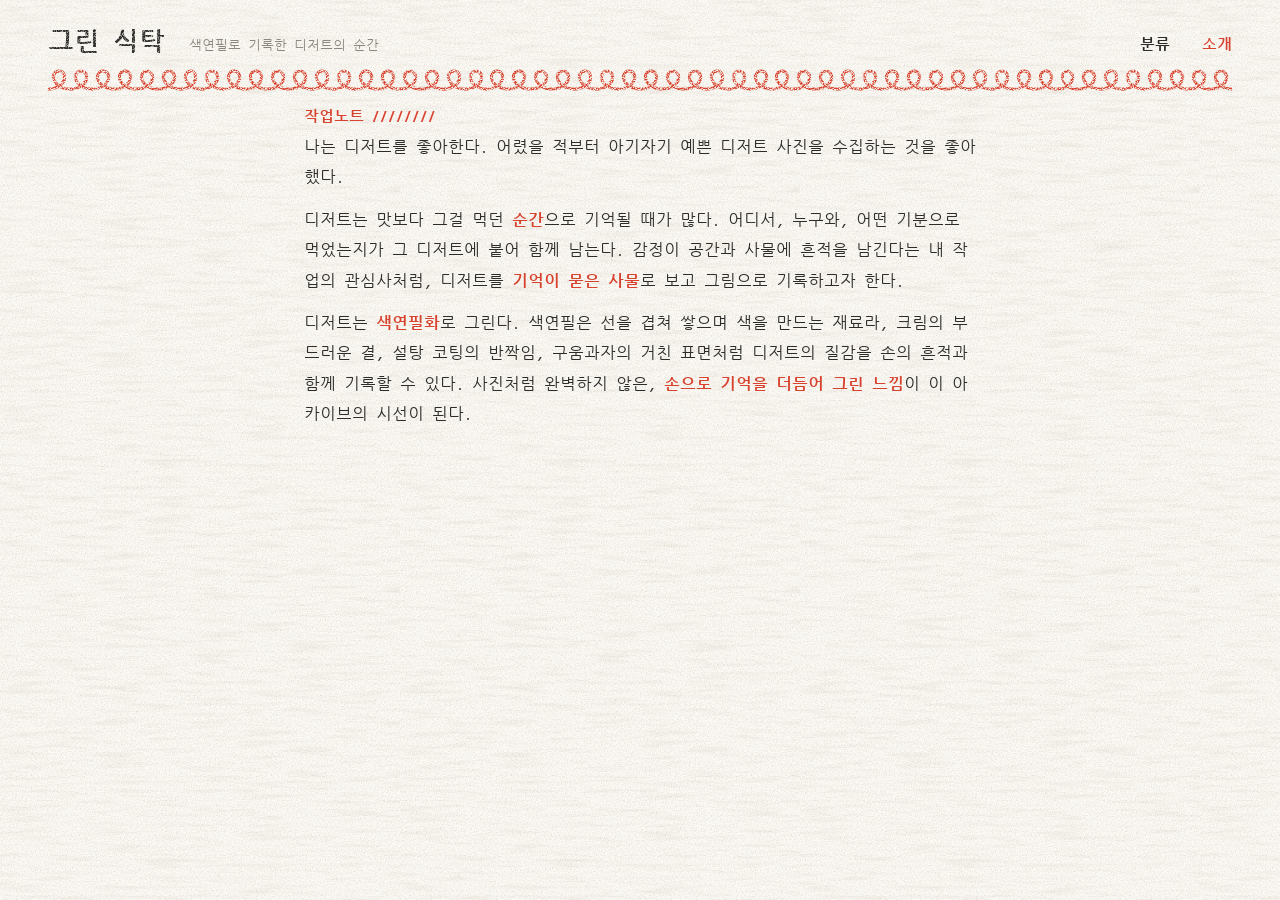
==== commit 5b3bbb4c: "그리는 과정 메뉴와 섹션 삭제 Co-Authored-By: Claude Opus 5.5 <noreply@anthropic.com> Claude-Session: https://cla" ====
--- a/about.html
+++ b/about.html
@@ -17,7 +17,6 @@
     <nav class="menu">
       <a href="category.html">분류</a>
       <a href="about.html" class="on">소개</a>
-      <a href="about.html#process">그리는 과정</a>
     </nav>
   </header>
 
@@ -28,26 +27,6 @@
     <p>디저트는 맛보다 그걸 먹던 <strong>순간</strong>으로 기억될 때가 많다. 어디서, 누구와, 어떤 기분으로 먹었는지가 그 디저트에 붙어 함께 남는다. 감정이 공간과 사물에 흔적을 남긴다는 내 작업의 관심사처럼, 디저트를 <strong>기억이 묻은 사물</strong>로 보고 그림으로 기록하고자 한다.</p>
     <p>디저트는 <strong>색연필화</strong>로 그린다. 색연필은 선을 겹쳐 쌓으며 색을 만드는 재료라, 크림의 부드러운 결, 설탕 코팅의 반짝임, 구움과자의 거친 표면처럼 디저트의 질감을 손의 흔적과 함께 기록할 수 있다. 사진처럼 완벽하지 않은, <strong>손으로 기억을 더듬어 그린 느낌</strong>이 이 아카이브의 시선이 된다.</p>
 
-    <h2 class="sec-title" id="process">그리는 과정</h2>
-    <p>한 점의 디저트가 식탁에 오르기까지.</p>
-    <!-- images/process 폴더에 사진을 넣으면 '자리' 대신 사진이 보여 -->
-    <div class="process">
-      <figure class="step">
-        <div class="frame"><span>자리</span><img src="images/process/1-sketch.jpg" alt="" onerror="this.remove()"></div>
-        <figcaption>01 스케치</figcaption>
-      </figure>
-      <span class="arrow">→</span>
-      <figure class="step">
-        <div class="frame"><span>자리</span><img src="images/process/2-color.jpg" alt="" onerror="this.remove()"></div>
-        <figcaption>02 채색</figcaption>
-      </figure>
-      <span class="arrow">→</span>
-      <figure class="step">
-        <div class="frame"><span>자리</span><img src="images/process/3-scan.jpg" alt="" onerror="this.remove()"></div>
-        <figcaption>03 스캔 · 누끼</figcaption>
-      </figure>
-    </div>
-
   </main>
 
 </body>
--- a/css/style.css
+++ b/css/style.css
@@ -18,7 +18,7 @@
   --grain: url("data:image/svg+xml,%3Csvg xmlns='http://www.w3.org/2000/svg' width='240' height='240'%3E%3Cfilter id='n'%3E%3CfeTurbulence type='fractalNoise' baseFrequency='0.8' numOctaves='3' stitchTiles='stitch'/%3E%3CfeColorMatrix values='0 0 0 0 0.36 0 0 0 0 0.3 0 0 0 0 0.22 0.55 0 0 0 -0.24'/%3E%3C/filter%3E%3Crect width='100%25' height='100%25' filter='url(%23n)'/%3E%3C/svg%3E");        /* 종이 알갱이 */
   --fiber: url("data:image/svg+xml,%3Csvg xmlns='http://www.w3.org/2000/svg' width='400' height='400'%3E%3Cfilter id='f'%3E%3CfeTurbulence type='fractalNoise' baseFrequency='0.02 0.22' numOctaves='2' seed='7' stitchTiles='stitch'/%3E%3CfeColorMatrix values='0 0 0 0 0.45 0 0 0 0 0.38 0 0 0 0 0.28 0.35 0 0 0 -0.17'/%3E%3C/filter%3E%3Crect width='100%25' height='100%25' filter='url(%23f)'/%3E%3C/svg%3E");        /* 종이 섬유결 */
   --speck: url("data:image/svg+xml,%3Csvg xmlns='http://www.w3.org/2000/svg' width='200' height='200'%3E%3Cfilter id='p'%3E%3CfeTurbulence type='fractalNoise' baseFrequency='0.9' numOctaves='2' seed='5' stitchTiles='stitch'/%3E%3CfeColorMatrix values='0 0 0 0 1 0 0 0 0 1 0 0 0 0 0.98 2.6 0 0 0 -1.25'/%3E%3C/filter%3E%3Crect width='100%25' height='100%25' filter='url(%23p)'/%3E%3C/svg%3E");        /* 크레용이 덜 묻은 흰 틈 */
-  --spring: url("data:image/svg+xml,%3Csvg xmlns='http://www.w3.org/2000/svg' width='22' height='36' viewBox='0 0 22 36'%3E%3Cellipse cx='11' cy='29' rx='3.4' ry='2.8' fill='%233A3631' opacity='0.85'/%3E%3Cpath d='M9.2 29.5 C 7 20, 6.2 9, 10.5 4.2 C 13.6 1.2, 16.4 4, 15.6 11' fill='none' stroke='%234A4642' stroke-width='2.6' stroke-linecap='round'/%3E%3Cpath d='M9.4 26 C 8 18, 7.8 10, 10.8 6' fill='none' stroke='%23FFFFFF' stroke-opacity='0.55' stroke-width='0.9' stroke-linecap='round'/%3E%3C/svg%3E");      /* 스케치북 스프링 한 고리 */
+  --spring: url("data:image/svg+xml,%3Csvg xmlns='http://www.w3.org/2000/svg' width='126' height='30' viewBox='0 0 126 30' preserveAspectRatio='none'%3E%3Cfilter id='c' x='-12' y='0' width='150' height='30' filterUnits='userSpaceOnUse'%3E%3CfeTurbulence type='fractalNoise' baseFrequency='0.08 0.3' numOctaves='2' seed='3' stitchTiles='stitch' result='t'/%3E%3CfeDisplacementMap in='SourceGraphic' in2='t' scale='1.6' result='d'/%3E%3CfeTurbulence type='fractalNoise' baseFrequency='0.7 1.1' numOctaves='2' seed='8' stitchTiles='stitch' result='g'/%3E%3CfeColorMatrix in='g' values='0 0 0 0 0 0 0 0 0 0 0 0 0 0 0 0 0 0 -3.2 2.2' result='m'/%3E%3CfeComposite in='d' in2='m' operator='in'/%3E%3C/filter%3E%3Cg filter='url(%23c)' fill='none' stroke='%23D8432F' stroke-linecap='round' stroke-linejoin='round'%3E%3Cpath d='M-12.75 6.54 L-13.17 6.78 L-13.56 7.05 L-13.93 7.37 L-14.28 7.72 L-14.59 8.11 L-14.88 8.53 L-15.13 8.98 L-15.35 9.46 L-15.52 9.97 L-15.66 10.50 L-15.75 11.05 L-15.81 11.63 L-15.81 12.22 L-15.77 12.82 L-15.68 13.44 L-15.55 14.06 L-15.36 14.69 L-15.13 15.31 L-14.85 15.94 L-14.51 16.56 L-14.14 17.18 L-13.71 17.78 L-13.24 18.37 L-12.72 18.95 L-12.16 19.50 L-11.56 20.03 L-10.91 20.54 L-10.23 21.02 L-9.51 21.47 L-8.76 21.89 L-7.98 22.28 L-7.17 22.63 L-6.33 22.95 L-5.47 23.22 L-4.59 23.46 L-3.69 23.65 L-2.78 23.80 L-1.86 23.91 L-0.93 23.98 L0.00 24.00 L0.93 23.98 L1.86 23.91 L2.78 23.80 L3.69 23.65 L4.59 23.46 L5.47 23.22 L6.33 22.95 L7.17 22.63 L7.98 22.28 L8.76 21.89 L9.51 21.47 L10.23 21.02 L10.91 20.54 L11.56 20.03 L12.16 19.50 L12.72 18.95 L13.24 18.37 L13.71 17.78 L14.14 17.18 L14.51 16.56 L14.85 15.94 L15.13 15.31 L15.36 14.69 L15.55 14.06 L15.68 13.44 L15.77 12.82 L15.81 12.22 L15.81 11.63 L15.75 11.05 L15.66 10.50 L15.52 9.97 L15.35 9.46 L15.13 8.98 L14.88 8.53 L14.59 8.11 L14.28 7.72 L13.93 7.37 L13.56 7.05 L13.17 6.78 L12.75 6.54 L12.32 6.35 L11.88 6.20 L11.43 6.09 L10.96 6.02 L10.50 6.00 L10.04 6.02 L9.57 6.09 L9.12 6.20 L8.68 6.35 L8.25 6.54 L7.83 6.78 L7.44 7.05 L7.07 7.37 L6.72 7.72 L6.41 8.11 L6.12 8.53 L5.87 8.98 L5.65 9.46 L5.48 9.97 L5.34 10.50 L5.25 11.05 L5.19 11.63 L5.19 12.22 L5.23 12.82 L5.32 13.44 L5.45 14.06 L5.64 14.69 L5.87 15.31 L6.15 15.94 L6.49 16.56 L6.86 17.18 L7.29 17.78 L7.76 18.37 L8.28 18.95 L8.84 19.50 L9.44 20.03 L10.09 20.54 L10.77 21.02 L11.49 21.47 L12.24 21.89 L13.02 22.28 L13.83 22.63 L14.67 22.95 L15.53 23.22 L16.41 23.46 L17.31 23.65 L18.22 23.80 L19.14 23.91 L20.07 23.98 L21.00 24.00 L21.93 23.98 L22.86 23.91 L23.78 23.80 L24.69 23.65 L25.59 23.46 L26.47 23.22 L27.33 22.95 L28.17 22.63 L28.98 22.28 L29.76 21.89 L30.51 21.47 L31.23 21.02 L31.91 20.54 L32.56 20.03 L33.16 19.50 L33.72 18.95 L34.24 18.37 L34.71 17.78 L35.14 17.18 L35.51 16.56 L35.85 15.94 L36.13 15.31 L36.36 14.69 L36.55 14.06 L36.68 13.44 L36.77 12.82 L36.81 12.22 L36.81 11.63 L36.75 11.05 L36.66 10.50 L36.52 9.97 L36.35 9.46 L36.13 8.98 L35.88 8.53 L35.59 8.11 L35.28 7.72 L34.93 7.37 L34.56 7.05 L34.17 6.78 L33.75 6.54 L33.32 6.35 L32.88 6.20 L32.43 6.09 L31.96 6.02 L31.50 6.00 L31.04 6.02 L30.57 6.09 L30.12 6.20 L29.68 6.35 L29.25 6.54 L28.83 6.78 L28.44 7.05 L28.07 7.37 L27.72 7.72 L27.41 8.11 L27.12 8.53 L26.87 8.98 L26.65 9.46 L26.48 9.97 L26.34 10.50 L26.25 11.05 L26.19 11.63 L26.19 12.22 L26.23 12.82 L26.32 13.44 L26.45 14.06 L26.64 14.69 L26.87 15.31 L27.15 15.94 L27.49 16.56 L27.86 17.18 L28.29 17.78 L28.76 18.37 L29.28 18.95 L29.84 19.50 L30.44 20.03 L31.09 20.54 L31.77 21.02 L32.49 21.47 L33.24 21.89 L34.02 22.28 L34.83 22.63 L35.67 22.95 L36.53 23.22 L37.41 23.46 L38.31 23.65 L39.22 23.80 L40.14 23.91 L41.07 23.98 L42.00 24.00 L42.93 23.98 L43.86 23.91 L44.78 23.80 L45.69 23.65 L46.59 23.46 L47.47 23.22 L48.33 22.95 L49.17 22.63 L49.98 22.28 L50.76 21.89 L51.51 21.47 L52.23 21.02 L52.91 20.54 L53.56 20.03 L54.16 19.50 L54.72 18.95 L55.24 18.37 L55.71 17.78 L56.14 17.18 L56.51 16.56 L56.85 15.94 L57.13 15.31 L57.36 14.69 L57.55 14.06 L57.68 13.44 L57.77 12.82 L57.81 12.22 L57.81 11.63 L57.75 11.05 L57.66 10.50 L57.52 9.97 L57.35 9.46 L57.13 8.98 L56.88 8.53 L56.59 8.11 L56.28 7.72 L55.93 7.37 L55.56 7.05 L55.17 6.78 L54.75 6.54 L54.32 6.35 L53.88 6.20 L53.43 6.09 L52.96 6.02 L52.50 6.00 L52.04 6.02 L51.57 6.09 L51.12 6.20 L50.68 6.35 L50.25 6.54 L49.83 6.78 L49.44 7.05 L49.07 7.37 L48.72 7.72 L48.41 8.11 L48.12 8.53 L47.87 8.98 L47.65 9.46 L47.48 9.97 L47.34 10.50 L47.25 11.05 L47.19 11.63 L47.19 12.22 L47.23 12.82 L47.32 13.44 L47.45 14.06 L47.64 14.69 L47.87 15.31 L48.15 15.94 L48.49 16.56 L48.86 17.18 L49.29 17.78 L49.76 18.37 L50.28 18.95 L50.84 19.50 L51.44 20.03 L52.09 20.54 L52.77 21.02 L53.49 21.47 L54.24 21.89 L55.02 22.28 L55.83 22.63 L56.67 22.95 L57.53 23.22 L58.41 23.46 L59.31 23.65 L60.22 23.80 L61.14 23.91 L62.07 23.98 L63.00 24.00 L63.93 23.98 L64.86 23.91 L65.78 23.80 L66.69 23.65 L67.59 23.46 L68.47 23.22 L69.33 22.95 L70.17 22.63 L70.98 22.28 L71.76 21.89 L72.51 21.47 L73.23 21.02 L73.91 20.54 L74.56 20.03 L75.16 19.50 L75.72 18.95 L76.24 18.37 L76.71 17.78 L77.14 17.18 L77.51 16.56 L77.85 15.94 L78.13 15.31 L78.36 14.69 L78.55 14.06 L78.68 13.44 L78.77 12.82 L78.81 12.22 L78.81 11.63 L78.75 11.05 L78.66 10.50 L78.52 9.97 L78.35 9.46 L78.13 8.98 L77.88 8.53 L77.59 8.11 L77.28 7.72 L76.93 7.37 L76.56 7.05 L76.17 6.78 L75.75 6.54 L75.32 6.35 L74.88 6.20 L74.43 6.09 L73.96 6.02 L73.50 6.00 L73.04 6.02 L72.57 6.09 L72.12 6.20 L71.68 6.35 L71.25 6.54 L70.83 6.78 L70.44 7.05 L70.07 7.37 L69.72 7.72 L69.41 8.11 L69.12 8.53 L68.87 8.98 L68.65 9.46 L68.48 9.97 L68.34 10.50 L68.25 11.05 L68.19 11.63 L68.19 12.22 L68.23 12.82 L68.32 13.44 L68.45 14.06 L68.64 14.69 L68.87 15.31 L69.15 15.94 L69.49 16.56 L69.86 17.18 L70.29 17.78 L70.76 18.37 L71.28 18.95 L71.84 19.50 L72.44 20.03 L73.09 20.54 L73.77 21.02 L74.49 21.47 L75.24 21.89 L76.02 22.28 L76.83 22.63 L77.67 22.95 L78.53 23.22 L79.41 23.46 L80.31 23.65 L81.22 23.80 L82.14 23.91 L83.07 23.98 L84.00 24.00 L84.93 23.98 L85.86 23.91 L86.78 23.80 L87.69 23.65 L88.59 23.46 L89.47 23.22 L90.33 22.95 L91.17 22.63 L91.98 22.28 L92.76 21.89 L93.51 21.47 L94.23 21.02 L94.91 20.54 L95.56 20.03 L96.16 19.50 L96.72 18.95 L97.24 18.37 L97.71 17.78 L98.14 17.18 L98.51 16.56 L98.85 15.94 L99.13 15.31 L99.36 14.69 L99.55 14.06 L99.68 13.44 L99.77 12.82 L99.81 12.22 L99.81 11.63 L99.75 11.05 L99.66 10.50 L99.52 9.97 L99.35 9.46 L99.13 8.98 L98.88 8.53 L98.59 8.11 L98.28 7.72 L97.93 7.37 L97.56 7.05 L97.17 6.78 L96.75 6.54 L96.32 6.35 L95.88 6.20 L95.43 6.09 L94.96 6.02 L94.50 6.00 L94.04 6.02 L93.57 6.09 L93.12 6.20 L92.68 6.35 L92.25 6.54 L91.83 6.78 L91.44 7.05 L91.07 7.37 L90.72 7.72 L90.41 8.11 L90.12 8.53 L89.87 8.98 L89.65 9.46 L89.48 9.97 L89.34 10.50 L89.25 11.05 L89.19 11.63 L89.19 12.22 L89.23 12.82 L89.32 13.44 L89.45 14.06 L89.64 14.69 L89.87 15.31 L90.15 15.94 L90.49 16.56 L90.86 17.18 L91.29 17.78 L91.76 18.37 L92.28 18.95 L92.84 19.50 L93.44 20.03 L94.09 20.54 L94.77 21.02 L95.49 21.47 L96.24 21.89 L97.02 22.28 L97.83 22.63 L98.67 22.95 L99.53 23.22 L100.41 23.46 L101.31 23.65 L102.22 23.80 L103.14 23.91 L104.07 23.98 L105.00 24.00 L105.93 23.98 L106.86 23.91 L107.78 23.80 L108.69 23.65 L109.59 23.46 L110.47 23.22 L111.33 22.95 L112.17 22.63 L112.98 22.28 L113.76 21.89 L114.51 21.47 L115.23 21.02 L115.91 20.54 L116.56 20.03 L117.16 19.50 L117.72 18.95 L118.24 18.37 L118.71 17.78 L119.14 17.18 L119.51 16.56 L119.85 15.94 L120.13 15.31 L120.36 14.69 L120.55 14.06 L120.68 13.44 L120.77 12.82 L120.81 12.22 L120.81 11.63 L120.75 11.05 L120.66 10.50 L120.52 9.97 L120.35 9.46 L120.13 8.98 L119.88 8.53 L119.59 8.11 L119.28 7.72 L118.93 7.37 L118.56 7.05 L118.17 6.78 L117.75 6.54 L117.32 6.35 L116.88 6.20 L116.43 6.09 L115.96 6.02 L115.50 6.00 L115.04 6.02 L114.57 6.09 L114.12 6.20 L113.68 6.35 L113.25 6.54 L112.83 6.78 L112.44 7.05 L112.07 7.37 L111.72 7.72 L111.41 8.11 L111.12 8.53 L110.87 8.98 L110.65 9.46 L110.48 9.97 L110.34 10.50 L110.25 11.05 L110.19 11.63 L110.19 12.22 L110.23 12.82 L110.32 13.44 L110.45 14.06 L110.64 14.69 L110.87 15.31 L111.15 15.94 L111.49 16.56 L111.86 17.18 L112.29 17.78 L112.76 18.37 L113.28 18.95 L113.84 19.50 L114.44 20.03 L115.09 20.54 L115.77 21.02 L116.49 21.47 L117.24 21.89 L118.02 22.28 L118.83 22.63 L119.67 22.95 L120.53 23.22 L121.41 23.46 L122.31 23.65 L123.22 23.80 L124.14 23.91 L125.07 23.98 L126.00 24.00 L126.93 23.98 L127.86 23.91 L128.78 23.80 L129.69 23.65 L130.59 23.46 L131.47 23.22 L132.33 22.95 L133.17 22.63 L133.98 22.28 L134.76 21.89 L135.51 21.47 L136.23 21.02 L136.91 20.54 L137.56 20.03 L138.16 19.50 L138.72 18.95 L139.24 18.37 L139.71 17.78 L140.14 17.18 L140.51 16.56 L140.85 15.94 L141.13 15.31 L141.36 14.69 L141.55 14.06 L141.68 13.44 L141.77 12.82 L141.81 12.22 L141.81 11.63 L141.75 11.05 L141.66 10.50 L141.52 9.97 L141.35 9.46 L141.13 8.98 L140.88 8.53 L140.59 8.11 L140.28 7.72 L139.93 7.37 L139.56 7.05 L139.17 6.78 L138.75 6.54' stroke-width='3'/%3E%3Cpath d='M-12.75 6.37 L-13.17 6.57 L-13.56 6.82 L-13.93 7.10 L-14.28 7.42 L-14.59 7.78 L-14.88 8.18 L-15.13 8.61 L-15.35 9.07 L-15.52 9.55 L-15.66 10.07 L-15.75 10.61 L-15.81 11.16 L-15.81 11.74 L-15.77 12.34 L-15.68 12.94 L-15.55 13.56 L-15.36 14.19 L-15.13 14.81 L-14.85 15.44 L-14.51 16.07 L-14.14 16.69 L-13.71 17.31 L-13.24 17.91 L-12.72 18.50 L-12.16 19.07 L-11.56 19.62 L-10.91 20.15 L-10.23 20.65 L-9.51 21.13 L-8.76 21.57 L-7.98 21.99 L-7.17 22.37 L-6.33 22.71 L-5.47 23.02 L-4.59 23.29 L-3.69 23.51 L-2.78 23.70 L-1.86 23.84 L-0.93 23.94 L0.00 24.00 L0.93 24.01 L1.86 23.98 L2.78 23.91 L3.69 23.79 L4.59 23.63 L5.47 23.43 L6.33 23.18 L7.17 22.90 L7.98 22.58 L8.76 22.22 L9.51 21.82 L10.23 21.39 L10.91 20.93 L11.56 20.45 L12.16 19.93 L12.72 19.39 L13.24 18.84 L13.71 18.26 L14.14 17.66 L14.51 17.06 L14.85 16.44 L15.13 15.81 L15.36 15.19 L15.55 14.56 L15.68 13.93 L15.77 13.31 L15.81 12.69 L15.81 12.09 L15.75 11.50 L15.66 10.93 L15.52 10.38 L15.35 9.85 L15.13 9.35 L14.88 8.87 L14.59 8.43 L14.28 8.01 L13.93 7.63 L13.56 7.29 L13.17 6.98 L12.75 6.71 L12.32 6.49 L11.88 6.30 L11.43 6.16 L10.96 6.06 L10.50 6.00 L10.04 5.99 L9.57 6.02 L9.12 6.09 L8.68 6.21 L8.25 6.37 L7.83 6.57 L7.44 6.82 L7.07 7.10 L6.72 7.42 L6.41 7.78 L6.12 8.18 L5.87 8.61 L5.65 9.07 L5.48 9.55 L5.34 10.07 L5.25 10.61 L5.19 11.16 L5.19 11.74 L5.23 12.34 L5.32 12.94 L5.45 13.56 L5.64 14.19 L5.87 14.81 L6.15 15.44 L6.49 16.07 L6.86 16.69 L7.29 17.31 L7.76 17.91 L8.28 18.50 L8.84 19.07 L9.44 19.62 L10.09 20.15 L10.77 20.65 L11.49 21.13 L12.24 21.57 L13.02 21.99 L13.83 22.37 L14.67 22.71 L15.53 23.02 L16.41 23.29 L17.31 23.51 L18.22 23.70 L19.14 23.84 L20.07 23.94 L21.00 24.00 L21.93 24.01 L22.86 23.98 L23.78 23.91 L24.69 23.79 L25.59 23.63 L26.47 23.43 L27.33 23.18 L28.17 22.90 L28.98 22.58 L29.76 22.22 L30.51 21.82 L31.23 21.39 L31.91 20.93 L32.56 20.45 L33.16 19.93 L33.72 19.39 L34.24 18.84 L34.71 18.26 L35.14 17.66 L35.51 17.06 L35.85 16.44 L36.13 15.81 L36.36 15.19 L36.55 14.56 L36.68 13.93 L36.77 13.31 L36.81 12.69 L36.81 12.09 L36.75 11.50 L36.66 10.93 L36.52 10.38 L36.35 9.85 L36.13 9.35 L35.88 8.87 L35.59 8.43 L35.28 8.01 L34.93 7.63 L34.56 7.29 L34.17 6.98 L33.75 6.71 L33.32 6.49 L32.88 6.30 L32.43 6.16 L31.96 6.06 L31.50 6.00 L31.04 5.99 L30.57 6.02 L30.12 6.09 L29.68 6.21 L29.25 6.37 L28.83 6.57 L28.44 6.82 L28.07 7.10 L27.72 7.42 L27.41 7.78 L27.12 8.18 L26.87 8.61 L26.65 9.07 L26.48 9.55 L26.34 10.07 L26.25 10.61 L26.19 11.16 L26.19 11.74 L26.23 12.34 L26.32 12.94 L26.45 13.56 L26.64 14.19 L26.87 14.81 L27.15 15.44 L27.49 16.07 L27.86 16.69 L28.29 17.31 L28.76 17.91 L29.28 18.50 L29.84 19.07 L30.44 19.62 L31.09 20.15 L31.77 20.65 L32.49 21.13 L33.24 21.57 L34.02 21.99 L34.83 22.37 L35.67 22.71 L36.53 23.02 L37.41 23.29 L38.31 23.51 L39.22 23.70 L40.14 23.84 L41.07 23.94 L42.00 24.00 L42.93 24.01 L43.86 23.98 L44.78 23.91 L45.69 23.79 L46.59 23.63 L47.47 23.43 L48.33 23.18 L49.17 22.90 L49.98 22.58 L50.76 22.22 L51.51 21.82 L52.23 21.39 L52.91 20.93 L53.56 20.45 L54.16 19.93 L54.72 19.39 L55.24 18.84 L55.71 18.26 L56.14 17.66 L56.51 17.06 L56.85 16.44 L57.13 15.81 L57.36 15.19 L57.55 14.56 L57.68 13.93 L57.77 13.31 L57.81 12.69 L57.81 12.09 L57.75 11.50 L57.66 10.93 L57.52 10.38 L57.35 9.85 L57.13 9.35 L56.88 8.87 L56.59 8.43 L56.28 8.01 L55.93 7.63 L55.56 7.29 L55.17 6.98 L54.75 6.71 L54.32 6.49 L53.88 6.30 L53.43 6.16 L52.96 6.06 L52.50 6.00 L52.04 5.99 L51.57 6.02 L51.12 6.09 L50.68 6.21 L50.25 6.37 L49.83 6.57 L49.44 6.82 L49.07 7.10 L48.72 7.42 L48.41 7.78 L48.12 8.18 L47.87 8.61 L47.65 9.07 L47.48 9.55 L47.34 10.07 L47.25 10.61 L47.19 11.16 L47.19 11.74 L47.23 12.34 L47.32 12.94 L47.45 13.56 L47.64 14.19 L47.87 14.81 L48.15 15.44 L48.49 16.07 L48.86 16.69 L49.29 17.31 L49.76 17.91 L50.28 18.50 L50.84 19.07 L51.44 19.62 L52.09 20.15 L52.77 20.65 L53.49 21.13 L54.24 21.57 L55.02 21.99 L55.83 22.37 L56.67 22.71 L57.53 23.02 L58.41 23.29 L59.31 23.51 L60.22 23.70 L61.14 23.84 L62.07 23.94 L63.00 24.00 L63.93 24.01 L64.86 23.98 L65.78 23.91 L66.69 23.79 L67.59 23.63 L68.47 23.43 L69.33 23.18 L70.17 22.90 L70.98 22.58 L71.76 22.22 L72.51 21.82 L73.23 21.39 L73.91 20.93 L74.56 20.45 L75.16 19.93 L75.72 19.39 L76.24 18.84 L76.71 18.26 L77.14 17.66 L77.51 17.06 L77.85 16.44 L78.13 15.81 L78.36 15.19 L78.55 14.56 L78.68 13.93 L78.77 13.31 L78.81 12.69 L78.81 12.09 L78.75 11.50 L78.66 10.93 L78.52 10.38 L78.35 9.85 L78.13 9.35 L77.88 8.87 L77.59 8.43 L77.28 8.01 L76.93 7.63 L76.56 7.29 L76.17 6.98 L75.75 6.71 L75.32 6.49 L74.88 6.30 L74.43 6.16 L73.96 6.06 L73.50 6.00 L73.04 5.99 L72.57 6.02 L72.12 6.09 L71.68 6.21 L71.25 6.37 L70.83 6.57 L70.44 6.82 L70.07 7.10 L69.72 7.42 L69.41 7.78 L69.12 8.18 L68.87 8.61 L68.65 9.07 L68.48 9.55 L68.34 10.07 L68.25 10.61 L68.19 11.16 L68.19 11.74 L68.23 12.34 L68.32 12.94 L68.45 13.56 L68.64 14.19 L68.87 14.81 L69.15 15.44 L69.49 16.07 L69.86 16.69 L70.29 17.31 L70.76 17.91 L71.28 18.50 L71.84 19.07 L72.44 19.62 L73.09 20.15 L73.77 20.65 L74.49 21.13 L75.24 21.57 L76.02 21.99 L76.83 22.37 L77.67 22.71 L78.53 23.02 L79.41 23.29 L80.31 23.51 L81.22 23.70 L82.14 23.84 L83.07 23.94 L84.00 24.00 L84.93 24.01 L85.86 23.98 L86.78 23.91 L87.69 23.79 L88.59 23.63 L89.47 23.43 L90.33 23.18 L91.17 22.90 L91.98 22.58 L92.76 22.22 L93.51 21.82 L94.23 21.39 L94.91 20.93 L95.56 20.45 L96.16 19.93 L96.72 19.39 L97.24 18.84 L97.71 18.26 L98.14 17.66 L98.51 17.06 L98.85 16.44 L99.13 15.81 L99.36 15.19 L99.55 14.56 L99.68 13.93 L99.77 13.31 L99.81 12.69 L99.81 12.09 L99.75 11.50 L99.66 10.93 L99.52 10.38 L99.35 9.85 L99.13 9.35 L98.88 8.87 L98.59 8.43 L98.28 8.01 L97.93 7.63 L97.56 7.29 L97.17 6.98 L96.75 6.71 L96.32 6.49 L95.88 6.30 L95.43 6.16 L94.96 6.06 L94.50 6.00 L94.04 5.99 L93.57 6.02 L93.12 6.09 L92.68 6.21 L92.25 6.37 L91.83 6.57 L91.44 6.82 L91.07 7.10 L90.72 7.42 L90.41 7.78 L90.12 8.18 L89.87 8.61 L89.65 9.07 L89.48 9.55 L89.34 10.07 L89.25 10.61 L89.19 11.16 L89.19 11.74 L89.23 12.34 L89.32 12.94 L89.45 13.56 L89.64 14.19 L89.87 14.81 L90.15 15.44 L90.49 16.07 L90.86 16.69 L91.29 17.31 L91.76 17.91 L92.28 18.50 L92.84 19.07 L93.44 19.62 L94.09 20.15 L94.77 20.65 L95.49 21.13 L96.24 21.57 L97.02 21.99 L97.83 22.37 L98.67 22.71 L99.53 23.02 L100.41 23.29 L101.31 23.51 L102.22 23.70 L103.14 23.84 L104.07 23.94 L105.00 24.00 L105.93 24.01 L106.86 23.98 L107.78 23.91 L108.69 23.79 L109.59 23.63 L110.47 23.43 L111.33 23.18 L112.17 22.90 L112.98 22.58 L113.76 22.22 L114.51 21.82 L115.23 21.39 L115.91 20.93 L116.56 20.45 L117.16 19.93 L117.72 19.39 L118.24 18.84 L118.71 18.26 L119.14 17.66 L119.51 17.06 L119.85 16.44 L120.13 15.81 L120.36 15.19 L120.55 14.56 L120.68 13.93 L120.77 13.31 L120.81 12.69 L120.81 12.09 L120.75 11.50 L120.66 10.93 L120.52 10.38 L120.35 9.85 L120.13 9.35 L119.88 8.87 L119.59 8.43 L119.28 8.01 L118.93 7.63 L118.56 7.29 L118.17 6.98 L117.75 6.71 L117.32 6.49 L116.88 6.30 L116.43 6.16 L115.96 6.06 L115.50 6.00 L115.04 5.99 L114.57 6.02 L114.12 6.09 L113.68 6.21 L113.25 6.37 L112.83 6.57 L112.44 6.82 L112.07 7.10 L111.72 7.42 L111.41 7.78 L111.12 8.18 L110.87 8.61 L110.65 9.07 L110.48 9.55 L110.34 10.07 L110.25 10.61 L110.19 11.16 L110.19 11.74 L110.23 12.34 L110.32 12.94 L110.45 13.56 L110.64 14.19 L110.87 14.81 L111.15 15.44 L111.49 16.07 L111.86 16.69 L112.29 17.31 L112.76 17.91 L113.28 18.50 L113.84 19.07 L114.44 19.62 L115.09 20.15 L115.77 20.65 L116.49 21.13 L117.24 21.57 L118.02 21.99 L118.83 22.37 L119.67 22.71 L120.53 23.02 L121.41 23.29 L122.31 23.51 L123.22 23.70 L124.14 23.84 L125.07 23.94 L126.00 24.00 L126.93 24.01 L127.86 23.98 L128.78 23.91 L129.69 23.79 L130.59 23.63 L131.47 23.43 L132.33 23.18 L133.17 22.90 L133.98 22.58 L134.76 22.22 L135.51 21.82 L136.23 21.39 L136.91 20.93 L137.56 20.45 L138.16 19.93 L138.72 19.39 L139.24 18.84 L139.71 18.26 L140.14 17.66 L140.51 17.06 L140.85 16.44 L141.13 15.81 L141.36 15.19 L141.55 14.56 L141.68 13.93 L141.77 13.31 L141.81 12.69 L141.81 12.09 L141.75 11.50 L141.66 10.93 L141.52 10.38 L141.35 9.85 L141.13 9.35 L140.88 8.87 L140.59 8.43 L140.28 8.01 L139.93 7.63 L139.56 7.29 L139.17 6.98 L138.75 6.71' stroke-width='1.5' opacity='0.55' transform='translate(0.7 0.6)'/%3E%3C/g%3E%3C/svg%3E");      /* 크레용으로 이어 그린 용수철 */
   --crayon: url("data:image/svg+xml,%3Csvg xmlns='http://www.w3.org/2000/svg' viewBox='0 0 1200 16' preserveAspectRatio='none'%3E%3Cfilter id='r' x='-2%25' y='-80%25' width='104%25' height='260%25'%3E%3CfeTurbulence type='fractalNoise' baseFrequency='0.03 0.8' numOctaves='2' seed='4' result='t'/%3E%3CfeDisplacementMap in='SourceGraphic' in2='t' scale='4' result='d'/%3E%3CfeTurbulence type='fractalNoise' baseFrequency='0.5 1.6' numOctaves='2' seed='11' result='g'/%3E%3CfeColorMatrix in='g' values='0 0 0 0 0 0 0 0 0 0 0 0 0 0 0 0 0 0 -3 2.1' result='m'/%3E%3CfeComposite in='d' in2='m' operator='in'/%3E%3C/filter%3E%3Cg filter='url(%23r)' fill='none' stroke='%23D8432F' stroke-linecap='round'%3E%3Cpath d='M4 8 C 250 6, 520 10, 800 7 S 1100 9, 1196 7' stroke-width='5'/%3E%3Cpath d='M60 9 C 400 8, 700 6, 1150 9' stroke-width='2.5' opacity='0.7'/%3E%3C/g%3E%3C/svg%3E");      /* 크레용 선 */
   --rough: url("data:image/svg+xml,%3Csvg xmlns='http://www.w3.org/2000/svg' width='160' height='160'%3E%3Cfilter id='s'%3E%3CfeTurbulence type='fractalNoise' baseFrequency='0.7' numOctaves='2' seed='2' stitchTiles='stitch'/%3E%3CfeColorMatrix values='0 0 0 0 0 0 0 0 0 0 0 0 0 0 0 -2.6 0 0 0 2.2'/%3E%3C/filter%3E%3Crect width='100%25' height='100%25' filter='url(%23s)'/%3E%3C/svg%3E");    /* 도장 잉크 번짐 */
 }
@@ -47,8 +47,8 @@
   align-items: baseline;
   gap: 24px;
   margin: 0 48px;
-  padding: 28px 0 22px;
-  margin-bottom: 22px;
+  padding: 28px 0 20px;
+  margin-bottom: 20px;
   position: relative;
 }
 
@@ -61,15 +61,15 @@
   mask-image: var(--rough);
 }
 
-/* 머리말 아래: 스케치북 스프링 */
+/* 머리말 아래: 크레용으로 이어 그린 용수철 */
 .site-header::after {
   content: '';
   position: absolute;
   left: 0;
   right: 0;
-  bottom: -22px;
-  height: 36px;
-  background: var(--spring) left center / 22px 36px round no-repeat;   /* 고리를 가로로 반복 (끝이 잘리지 않게) */
+  bottom: -18px;
+  height: 30px;
+  background: var(--spring) left center / 126px 30px round no-repeat;   /* 용수철 무늬를 가로로 이어 붙임 */
 }
 
 .logo { font-family: var(--title); font-size: 26px; font-weight: 700; line-height: 1; }
@@ -118,16 +118,58 @@
 .table {
   --spin-time: 120s;   /* 한 바퀴 도는 데 걸리는 시간 (작을수록 빠름) */
 
-  position: relative;
-  width: min(85vw, 760px);
+  position: absolute;                /* 화면 가운데에 놓음 (위치는 home.js가 정함) */
+  left: 50%;
+  top: 80px;
+  transform: translateX(-50%);
+  width: min(62vw, 860px);
   aspect-ratio: 1 / 1;
-  margin: 56px auto 48px;
   border-radius: 50%;
 
   /* 그림자는 돌지 않는 바깥 틀에 둠 (같이 돌면 그림자가 빙빙 돌아서) */
   box-shadow:
     0 18px 40px rgba(60, 30, 20, 0.22),
     0 4px 10px rgba(60, 30, 20, 0.12);
+}
+
+/* 화면 전체 무대: 식탁 + 주변 종이 위 그림들 */
+.scene {
+  position: relative;
+  margin: 24px 48px 48px;
+  min-height: min(62vw, 860px);
+}
+
+/* 식탁 밖 그림: 돌지 않고, 그림자를 옅게 */
+.dish.floor img { filter: drop-shadow(0 3px 3px rgba(60, 25, 15, 0.2)); }
+.dish.floor .num { animation: none; }
+
+/* 좁은 화면: 식탁 아래에 그림을 차례로 늘어놓기 */
+.scene.stacked {
+  display: flex;
+  flex-wrap: wrap;
+  justify-content: center;
+  gap: 16px 8px;
+  margin: 24px 16px 40px;
+}
+
+.scene.stacked .table {
+  position: relative;
+  left: auto;
+  top: auto !important;
+  transform: none;
+  width: 100%;
+  margin-bottom: 24px;
+}
+
+.scene.stacked .dish.floor {
+  position: relative;
+  transform: none;
+  width: 28%;
+}
+
+.scene.stacked .dish.floor img {
+  height: 100px;              /* 길쭉한 그림도 같은 높이로 */
+  object-fit: contain;
 }
 
 /* 돌아가는 식탁보 (체크무늬 + 디저트 + 연결선) */
@@ -186,7 +228,16 @@
   pointer-events: none;
 }
 
-.lines line {
+.outer-lines {
+  position: absolute;
+  inset: 0;
+  width: 100%;
+  height: 100%;
+  pointer-events: none;
+}
+
+.lines line,
+.outer-lines line {
   stroke: var(--ink);
   stroke-opacity: 0.6;
   stroke-width: 1.4;
@@ -212,42 +263,72 @@
 
 .dish:hover img { transform: rotate(var(--rot)) scale(1.07); }
 
-/* 빨간 번호 */
+/* 빨간 번호: 크레용으로 손으로 그린 동그라미 */
 .num {
   position: absolute;
-  top: -6%;
-  right: -6%;
-  width: 2em;
-  height: 2em;
+  top: -8%;
+  right: -8%;
+  width: 2.3em;
+  height: 2.3em;
   display: grid;
   place-items: center;
-  border-radius: 50%;
-  background: #fff;
-  border: 1.5px solid var(--red);
+  padding-top: 0.1em;
+  background: url("data:image/svg+xml,%3Csvg xmlns='http://www.w3.org/2000/svg' viewBox='0 0 40 40'%3E%3Cfilter id='c' x='-10%25' y='-10%25' width='120%25' height='120%25'%3E%3CfeTurbulence type='fractalNoise' baseFrequency='0.8' numOctaves='2' seed='4' result='g'/%3E%3CfeColorMatrix in='g' values='0 0 0 0 0 0 0 0 0 0 0 0 0 0 0 0 0 0 -2.4 2.3' result='m'/%3E%3CfeComposite in='SourceGraphic' in2='m' operator='in'/%3E%3C/filter%3E%3Cpath d='M36.34 20.00 L36.22 21.08 L36.00 22.14 L35.68 23.18 L35.27 24.20 L34.78 25.18 L34.21 26.12 L33.56 27.02 L32.84 27.88 L32.05 28.70 L31.19 29.46 L30.28 30.17 L29.30 30.82 L28.27 31.41 L27.19 31.93 L26.06 32.37 L24.89 32.73 L23.70 33.01 L22.48 33.21 L21.24 33.32 L20.00 33.34 L18.76 33.28 L17.54 33.13 L16.34 32.89 L15.16 32.59 L14.02 32.20 L12.92 31.75 L11.86 31.24 L10.84 30.66 L9.87 30.03 L8.95 29.35 L8.08 28.61 L7.26 27.82 L6.51 26.99 L5.82 26.11 L5.21 25.18 L4.67 24.21 L4.22 23.20 L3.87 22.16 L3.62 21.09 L3.49 20.00 L3.47 18.90 L3.57 17.80 L3.80 16.71 L4.16 15.65 L4.64 14.62 L5.23 13.64 L5.93 12.71 L6.73 11.85 L7.62 11.06 L8.58 10.35 L9.61 9.72 L10.68 9.16 L11.79 8.68 L12.93 8.28 L14.09 7.94 L15.26 7.67 L16.44 7.46 L17.62 7.31 L18.81 7.22 L20.00 7.18 L21.19 7.19 L22.38 7.26 L23.58 7.40 L24.77 7.59 L25.95 7.85 L27.12 8.19 L28.26 8.60 L29.37 9.09 L30.44 9.67 L31.45 10.32 L32.39 11.05 L33.25 11.86 L34.02 12.73 L34.69 13.67 L35.25 14.66 L35.70 15.68 L36.04 16.74 L36.25 17.82 L36.35 18.91 L36.34 20.00 Z' fill='%23FFFCF4' opacity='0.9'/%3E%3Cg filter='url(%23c)' fill='none' stroke='%23D8432F' stroke-linecap='round' stroke-linejoin='round'%3E%3Cpath d='M9.04 11.51 L9.99 10.67 L11.00 9.87 L12.08 9.12 L13.23 8.43 L14.46 7.79 L15.75 7.23 L17.12 6.74 L18.56 6.36 L20.05 6.09 L21.60 5.95 L23.17 5.95 L24.74 6.11 L26.28 6.44 L27.78 6.92 L29.19 7.57 L30.49 8.35 L31.66 9.27 L32.69 10.30 L33.57 11.41 L34.30 12.59 L34.87 13.81 L35.30 15.06 L35.61 16.31 L35.79 17.57 L35.88 18.82 L35.87 20.07 L35.77 21.30 L35.59 22.53 L35.32 23.76 L34.96 24.98 L34.50 26.19 L33.92 27.38 L33.22 28.54 L32.39 29.66 L31.43 30.73 L30.33 31.71 L29.11 32.61 L27.76 33.39 L26.31 34.04 L24.78 34.55 L23.18 34.92 L21.54 35.14 L19.88 35.21 L18.22 35.14 L16.57 34.92 L14.96 34.58 L13.39 34.12 L11.88 33.54 L10.43 32.85 L9.06 32.06 L7.77 31.18 L6.57 30.20 L5.47 29.13 L4.49 27.98 L3.65 26.75 L2.94 25.45 L2.40 24.10 L2.01 22.71 L1.80 21.30 L1.77 19.87 L1.91 18.45 L2.21 17.05 L2.68 15.69 L3.29 14.38 L4.03 13.13 L4.89 11.93 L5.85 10.80 L6.92 9.73 L8.07 8.72 L9.30 7.78 L10.62 6.91 L12.01 6.11 L13.50 5.39 L15.06 4.75 L16.70 4.22 L18.42 3.82 L20.20 3.55 L22.02 3.43 L23.86 3.48 L25.70 3.71' stroke-width='2.4'/%3E%3Cpath d='M33.97 11.92 L34.47 12.54 L34.93 13.18 L35.37 13.84 L35.76 14.52 L36.12 15.22 L36.44 15.93 L36.73 16.65 L36.97 17.39 L37.16 18.14 L37.31 18.90 L37.41 19.67 L37.46 20.44 L37.45 21.22 L37.39 22.00 L37.27 22.77 L37.10 23.54 L36.87 24.29 L36.57 25.04 L36.22 25.76 L35.82 26.46 L35.36 27.14 L34.84 27.78 L34.28 28.39 L33.68 28.97 L33.03 29.51 L32.34 30.01 L31.62 30.47 L30.87 30.89 L30.10 31.27 L29.30 31.60 L28.50 31.90 L27.68 32.15 L26.85 32.36 L26.03 32.54 L25.20 32.69 L24.37 32.80 L23.54 32.88 L22.72 32.93 L21.90 32.96 L21.09 32.96 L20.28 32.94 L19.48 32.90 L18.68 32.84 L17.89 32.76 L17.10 32.65 L16.31 32.52 L15.53 32.37 L14.74 32.20 L13.97 32.00 L13.20 31.78 L12.43 31.52 L11.68 31.24 L10.94 30.92 L10.21 30.58 L9.50 30.19 L8.81 29.77 L8.14 29.32 L7.51 28.83 L6.91 28.31 L6.35 27.75 L5.83 27.16 L5.36 26.55 L4.94 25.90 L4.57 25.23 L4.26 24.55 L4.00 23.84 L3.80 23.12 L3.66 22.39 L3.58 21.66 L3.55 20.93 L3.58 20.20 L3.67 19.47 L3.81 18.75 L4.00 18.05 L4.24 17.35 L4.52 16.68 L4.84 16.02 L5.20 15.38 L5.60 14.77 L6.03 14.17' stroke-width='1.3' opacity='0.65'/%3E%3C/g%3E%3C/svg%3E") center / 100% 100% no-repeat;
   color: var(--red);
   font: 700 clamp(12px, 1.7vw, 15px) / 1 var(--title);
 }
 
-/* 마우스 올리면 뜨는 쪽지 (마우스를 따라다님) */
+/* 숫자도 크레용으로 쓴 듯 거칠게 */
+.num {
+  text-shadow: 0.6px 0.4px 0 rgba(216, 67, 47, 0.5), -0.5px 0.2px 0 rgba(216, 67, 47, 0.35);
+  -webkit-mask-image: var(--rough);   /* 크레용이 덜 묻은 듯 군데군데 비게 */
+  mask-image: var(--rough);
+  -webkit-mask-size: 60px;
+  mask-size: 60px;
+}
+
+/* 마우스 올리면 뜨는 쪽지: 종이를 찢어낸 조각 (마우스를 따라다님) */
 .note {
   position: absolute;
   z-index: 10;
-  transform: translate(-50%, 20px);   /* 마우스 바로 아래 */
-  padding: 6px 12px;
-  background: #fff;
-  border: 1px solid var(--red);
-  border-radius: 6px;
-  box-shadow: 0 4px 12px rgba(0, 0, 0, 0.12);
+  transform: translate(-50%, 22px) rotate(-2.5deg);   /* 마우스 바로 아래, 살짝 비뚤게 */
+  padding: 14px 20px 15px;
   font: 700 14px / 1.5 var(--title);
   white-space: nowrap;
   opacity: 0;
   pointer-events: none;
   transition: opacity 0.2s;
+  filter: drop-shadow(0 3px 4px rgba(60, 40, 20, 0.25));   /* 찢긴 모양을 따라 그림자 */
+}
+
+/* 찢어낸 종이 조각 (글씨 뒤에 깔림) */
+.note::before {
+  content: '';
+  position: absolute;
+  inset: 0;
+  z-index: -1;
+  background-color: #FFFCF4;
+  background-image: var(--grain), var(--fiber);    /* 종이 질감 */
+  clip-path: polygon(0.0% 1.5%, 3.8% 6.2%, 7.7% 5.7%, 11.5% 4.3%, 15.4% 1.9%, 19.2% 7.1%, 23.1% 7.3%, 26.9% 4.6%, 30.8% 4.5%, 34.6% 2.1%, 38.5% 0.0%, 42.3% 3.3%, 46.2% 5.3%, 50.0% 0.6%, 53.8% 7.1%, 57.7% 2.1%, 61.5% 2.1%, 65.4% 0.4%, 69.2% 9.0%, 73.1% 6.6%, 76.9% 7.9%, 80.8% 5.5%, 84.6% 0.3%, 88.5% 3.0%, 92.3% 4.5%, 96.2% 1.0%, 97.6% 0.0%, 99.1% 16.7%, 99.6% 33.3%, 98.0% 50.0%, 99.7% 66.7%, 97.7% 83.3%, 100.0% 95.5%, 96.2% 94.5%, 92.3% 96.6%, 88.5% 95.2%, 84.6% 98.1%, 80.8% 99.6%, 76.9% 91.3%, 73.1% 97.7%, 69.2% 92.2%, 65.4% 97.9%, 61.5% 90.3%, 57.7% 91.1%, 53.8% 92.5%, 50.0% 92.4%, 46.2% 94.2%, 42.3% 92.7%, 38.5% 98.8%, 34.6% 95.2%, 30.8% 91.7%, 26.9% 98.0%, 23.1% 90.8%, 19.2% 91.1%, 15.4% 95.9%, 11.5% 96.3%, 7.7% 95.5%, 3.8% 96.1%, 2.5% 100.0%, 1.0% 83.3%, 0.1% 66.7%, 0.2% 50.0%, 1.8% 33.3%, 2.5% 16.7%);   /* 위아래가 들쭉날쭉 찢긴 모양 */
 }
 
 .note b { color: var(--red); margin-right: 8px; }
-.note span { display: block; font-weight: 400; font-size: 11px; color: var(--mute); }
+.note span { display: block; font-weight: 400; font-size: 11px; color: #6E6B64; }
 .note.show { opacity: 1; }
+
+/* 쪽지 위에 붙인 빨간 종이테이프 */
+.note::after {
+  content: '';
+  position: absolute;
+  top: -9px;
+  left: 50%;
+  width: 58px;
+  height: 20px;
+  transform: translateX(-50%) rotate(4deg);
+  background: url("data:image/svg+xml,%3Csvg xmlns='http://www.w3.org/2000/svg' width='120' height='40'%3E%3Cfilter id='t'%3E%3CfeTurbulence type='fractalNoise' baseFrequency='0.04 0.6' numOctaves='2' seed='6' stitchTiles='stitch'/%3E%3CfeColorMatrix values='0 0 0 0 1 0 0 0 0 1 0 0 0 0 1 0 0 0 -1.2 0.75'/%3E%3C/filter%3E%3Crect width='120' height='40' fill='%23D8432F'/%3E%3Crect width='120' height='40' filter='url(%23t)'/%3E%3C/svg%3E") center / cover;
+  opacity: 0.82;                        /* 종이가 살짝 비쳐 보이게 */
+  clip-path: polygon(4.0% 1.1%, 12.0% 1.1%, 20.0% 0.1%, 28.0% 0.1%, 36.0% 1.0%, 44.0% 0.9%, 52.0% 0.8%, 60.0% 0.4%, 68.0% 0.7%, 76.0% 0.7%, 84.0% 0.7%, 92.0% 0.2%, 97.4% 0.0%, 97.6% 9.0%, 95.7% 18.0%, 94.0% 27.0%, 94.3% 36.0%, 96.7% 45.0%, 97.3% 54.0%, 98.4% 63.0%, 99.8% 72.0%, 99.8% 81.0%, 97.2% 90.0%, 98.1% 99.0%, 96.0% 99.5%, 88.0% 98.9%, 80.0% 99.4%, 72.0% 99.3%, 64.0% 99.7%, 56.0% 100.0%, 48.0% 99.6%, 40.0% 99.8%, 32.0% 99.4%, 24.0% 98.8%, 16.0% 99.2%, 8.0% 99.8%, 5.4% 100.0%, 4.8% 91.0%, 4.4% 82.0%, 5.4% 73.0%, 4.6% 64.0%, 4.7% 55.0%, 2.1% 46.0%, 5.9% 37.0%, 5.8% 28.0%, 1.0% 19.0%, 4.5% 10.0%, 4.3% 1.0%);   /* 양 끝을 손으로 뜯은 모양 */
+}
 
 /* 하단 색인 */
 .colophon {
@@ -445,38 +526,11 @@
 
 
 /* =========================================================
-   소개 · 그리는 과정
+   소개
    ========================================================= */
 .about { max-width: 720px; margin: 24px auto 72px; padding: 0 24px; }
 .about p { font-size: 16px; line-height: 1.9; margin-bottom: 12px; }
 .about strong { color: var(--red); }
-
-.process {
-  display: flex;
-  align-items: center;
-  gap: 12px;
-  margin-top: 20px;
-}
-
-.step { flex: 1; }
-
-.frame {
-  position: relative;
-  aspect-ratio: 1 / 1;
-  display: grid;
-  place-items: center;
-  overflow: hidden;
-  background: #fff;
-  border: 1px solid var(--line);
-  font: 12px var(--hand);
-  color: var(--mute);
-}
-
-.frame img { position: absolute; inset: 0; width: 100%; height: 100%; object-fit: cover; }
-
-.step figcaption { margin-top: 8px; text-align: center; font: 14px var(--hand); }
-.arrow { color: var(--red); font: 700 20px var(--title); }
-
 
 /* =========================================================
    좁은 화면 (휴대폰)
@@ -493,7 +547,4 @@
   .detail-nav { flex-direction: column; margin: 0 16px 40px; }
 
   .page { margin: 24px 16px 48px; }
-  .process { flex-direction: column; }
-  .arrow { transform: rotate(90deg); }
-  .step { width: 100%; }
-}
+}
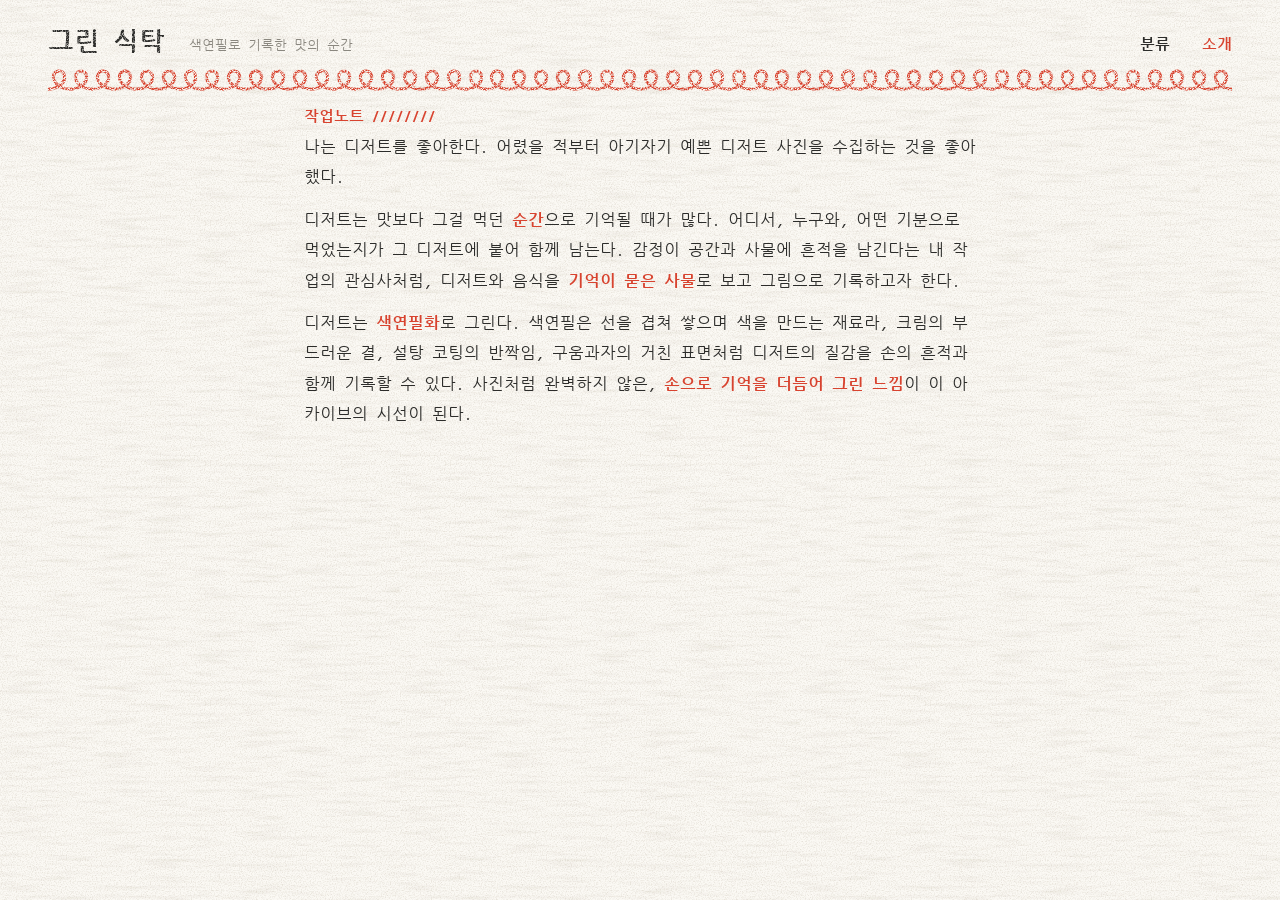
==== commit 4c7fe52c: "첫 화면 연출, 상세 페이지 손그림 스타일·종이 넘김, 분류→식탁 연동, 공유 미리보기, 휴대폰 정리 Co-Authored-By: Claude Opus 5.5 <noreply@an" ====
--- a/about.html
+++ b/about.html
@@ -4,6 +4,14 @@
   <meta charset="UTF-8">
   <meta name="viewport" content="width=device-width, initial-scale=1.0">
   <title>소개 · 그린 식탁</title>
+  <meta name="description" content="색연필로 그린 디저트와 음식, 그걸 먹던 순간을 모은 그림 식탁. 이채은의 웹 아카이브.">
+  <meta property="og:type" content="website">
+  <meta property="og:title" content="그린 식탁">
+  <meta property="og:description" content="색연필로 그린 디저트와 음식, 그걸 먹던 순간을 모은 그림 식탁">
+  <meta property="og:image" content="https://chaeeun05524-lgtm.github.io/green-table/og.jpg">
+  <meta property="og:url" content="https://chaeeun05524-lgtm.github.io/green-table/">
+  <meta name="twitter:card" content="summary_large_image">
+  <link rel="icon" href="favicon.png">
   <link rel="preconnect" href="https://fonts.googleapis.com">
   <link href="https://fonts.googleapis.com/css2?family=Noto+Sans+KR:wght@400;700&family=Nanum+Gothic+Coding:wght@400;700&display=swap" rel="stylesheet">
   <link rel="stylesheet" href="css/style.css">
@@ -13,7 +21,7 @@
   <!-- 공통 머리말 -->
   <header class="site-header">
     <a href="index.html" class="logo">그린 식탁</a>
-    <span class="subtitle">색연필로 기록한 디저트의 순간</span>
+    <span class="subtitle">색연필로 기록한 맛의 순간</span>
     <nav class="menu">
       <a href="category.html">분류</a>
       <a href="about.html" class="on">소개</a>
@@ -24,7 +32,7 @@
 
     <h2 class="sec-title">작업노트</h2>
     <p>나는 디저트를 좋아한다. 어렸을 적부터 아기자기 예쁜 디저트 사진을 수집하는 것을 좋아했다.</p>
-    <p>디저트는 맛보다 그걸 먹던 <strong>순간</strong>으로 기억될 때가 많다. 어디서, 누구와, 어떤 기분으로 먹었는지가 그 디저트에 붙어 함께 남는다. 감정이 공간과 사물에 흔적을 남긴다는 내 작업의 관심사처럼, 디저트를 <strong>기억이 묻은 사물</strong>로 보고 그림으로 기록하고자 한다.</p>
+    <p>디저트는 맛보다 그걸 먹던 <strong>순간</strong>으로 기억될 때가 많다. 어디서, 누구와, 어떤 기분으로 먹었는지가 그 디저트에 붙어 함께 남는다. 감정이 공간과 사물에 흔적을 남긴다는 내 작업의 관심사처럼, 디저트와 음식을 <strong>기억이 묻은 사물</strong>로 보고 그림으로 기록하고자 한다.</p>
     <p>디저트는 <strong>색연필화</strong>로 그린다. 색연필은 선을 겹쳐 쌓으며 색을 만드는 재료라, 크림의 부드러운 결, 설탕 코팅의 반짝임, 구움과자의 거친 표면처럼 디저트의 질감을 손의 흔적과 함께 기록할 수 있다. 사진처럼 완벽하지 않은, <strong>손으로 기억을 더듬어 그린 느낌</strong>이 이 아카이브의 시선이 된다.</p>
 
   </main>
--- a/css/style.css
+++ b/css/style.css
@@ -19,11 +19,19 @@
   --fiber: url("data:image/svg+xml,%3Csvg xmlns='http://www.w3.org/2000/svg' width='400' height='400'%3E%3Cfilter id='f'%3E%3CfeTurbulence type='fractalNoise' baseFrequency='0.02 0.22' numOctaves='2' seed='7' stitchTiles='stitch'/%3E%3CfeColorMatrix values='0 0 0 0 0.45 0 0 0 0 0.38 0 0 0 0 0.28 0.35 0 0 0 -0.17'/%3E%3C/filter%3E%3Crect width='100%25' height='100%25' filter='url(%23f)'/%3E%3C/svg%3E");        /* 종이 섬유결 */
   --speck: url("data:image/svg+xml,%3Csvg xmlns='http://www.w3.org/2000/svg' width='200' height='200'%3E%3Cfilter id='p'%3E%3CfeTurbulence type='fractalNoise' baseFrequency='0.9' numOctaves='2' seed='5' stitchTiles='stitch'/%3E%3CfeColorMatrix values='0 0 0 0 1 0 0 0 0 1 0 0 0 0 0.98 2.6 0 0 0 -1.25'/%3E%3C/filter%3E%3Crect width='100%25' height='100%25' filter='url(%23p)'/%3E%3C/svg%3E");        /* 크레용이 덜 묻은 흰 틈 */
   --spring: url("data:image/svg+xml,%3Csvg xmlns='http://www.w3.org/2000/svg' width='126' height='30' viewBox='0 0 126 30' preserveAspectRatio='none'%3E%3Cfilter id='c' x='-12' y='0' width='150' height='30' filterUnits='userSpaceOnUse'%3E%3CfeTurbulence type='fractalNoise' baseFrequency='0.08 0.3' numOctaves='2' seed='3' stitchTiles='stitch' result='t'/%3E%3CfeDisplacementMap in='SourceGraphic' in2='t' scale='1.6' result='d'/%3E%3CfeTurbulence type='fractalNoise' baseFrequency='0.7 1.1' numOctaves='2' seed='8' stitchTiles='stitch' result='g'/%3E%3CfeColorMatrix in='g' values='0 0 0 0 0 0 0 0 0 0 0 0 0 0 0 0 0 0 -3.2 2.2' result='m'/%3E%3CfeComposite in='d' in2='m' operator='in'/%3E%3C/filter%3E%3Cg filter='url(%23c)' fill='none' stroke='%23D8432F' stroke-linecap='round' stroke-linejoin='round'%3E%3Cpath d='M-12.75 6.54 L-13.17 6.78 L-13.56 7.05 L-13.93 7.37 L-14.28 7.72 L-14.59 8.11 L-14.88 8.53 L-15.13 8.98 L-15.35 9.46 L-15.52 9.97 L-15.66 10.50 L-15.75 11.05 L-15.81 11.63 L-15.81 12.22 L-15.77 12.82 L-15.68 13.44 L-15.55 14.06 L-15.36 14.69 L-15.13 15.31 L-14.85 15.94 L-14.51 16.56 L-14.14 17.18 L-13.71 17.78 L-13.24 18.37 L-12.72 18.95 L-12.16 19.50 L-11.56 20.03 L-10.91 20.54 L-10.23 21.02 L-9.51 21.47 L-8.76 21.89 L-7.98 22.28 L-7.17 22.63 L-6.33 22.95 L-5.47 23.22 L-4.59 23.46 L-3.69 23.65 L-2.78 23.80 L-1.86 23.91 L-0.93 23.98 L0.00 24.00 L0.93 23.98 L1.86 23.91 L2.78 23.80 L3.69 23.65 L4.59 23.46 L5.47 23.22 L6.33 22.95 L7.17 22.63 L7.98 22.28 L8.76 21.89 L9.51 21.47 L10.23 21.02 L10.91 20.54 L11.56 20.03 L12.16 19.50 L12.72 18.95 L13.24 18.37 L13.71 17.78 L14.14 17.18 L14.51 16.56 L14.85 15.94 L15.13 15.31 L15.36 14.69 L15.55 14.06 L15.68 13.44 L15.77 12.82 L15.81 12.22 L15.81 11.63 L15.75 11.05 L15.66 10.50 L15.52 9.97 L15.35 9.46 L15.13 8.98 L14.88 8.53 L14.59 8.11 L14.28 7.72 L13.93 7.37 L13.56 7.05 L13.17 6.78 L12.75 6.54 L12.32 6.35 L11.88 6.20 L11.43 6.09 L10.96 6.02 L10.50 6.00 L10.04 6.02 L9.57 6.09 L9.12 6.20 L8.68 6.35 L8.25 6.54 L7.83 6.78 L7.44 7.05 L7.07 7.37 L6.72 7.72 L6.41 8.11 L6.12 8.53 L5.87 8.98 L5.65 9.46 L5.48 9.97 L5.34 10.50 L5.25 11.05 L5.19 11.63 L5.19 12.22 L5.23 12.82 L5.32 13.44 L5.45 14.06 L5.64 14.69 L5.87 15.31 L6.15 15.94 L6.49 16.56 L6.86 17.18 L7.29 17.78 L7.76 18.37 L8.28 18.95 L8.84 19.50 L9.44 20.03 L10.09 20.54 L10.77 21.02 L11.49 21.47 L12.24 21.89 L13.02 22.28 L13.83 22.63 L14.67 22.95 L15.53 23.22 L16.41 23.46 L17.31 23.65 L18.22 23.80 L19.14 23.91 L20.07 23.98 L21.00 24.00 L21.93 23.98 L22.86 23.91 L23.78 23.80 L24.69 23.65 L25.59 23.46 L26.47 23.22 L27.33 22.95 L28.17 22.63 L28.98 22.28 L29.76 21.89 L30.51 21.47 L31.23 21.02 L31.91 20.54 L32.56 20.03 L33.16 19.50 L33.72 18.95 L34.24 18.37 L34.71 17.78 L35.14 17.18 L35.51 16.56 L35.85 15.94 L36.13 15.31 L36.36 14.69 L36.55 14.06 L36.68 13.44 L36.77 12.82 L36.81 12.22 L36.81 11.63 L36.75 11.05 L36.66 10.50 L36.52 9.97 L36.35 9.46 L36.13 8.98 L35.88 8.53 L35.59 8.11 L35.28 7.72 L34.93 7.37 L34.56 7.05 L34.17 6.78 L33.75 6.54 L33.32 6.35 L32.88 6.20 L32.43 6.09 L31.96 6.02 L31.50 6.00 L31.04 6.02 L30.57 6.09 L30.12 6.20 L29.68 6.35 L29.25 6.54 L28.83 6.78 L28.44 7.05 L28.07 7.37 L27.72 7.72 L27.41 8.11 L27.12 8.53 L26.87 8.98 L26.65 9.46 L26.48 9.97 L26.34 10.50 L26.25 11.05 L26.19 11.63 L26.19 12.22 L26.23 12.82 L26.32 13.44 L26.45 14.06 L26.64 14.69 L26.87 15.31 L27.15 15.94 L27.49 16.56 L27.86 17.18 L28.29 17.78 L28.76 18.37 L29.28 18.95 L29.84 19.50 L30.44 20.03 L31.09 20.54 L31.77 21.02 L32.49 21.47 L33.24 21.89 L34.02 22.28 L34.83 22.63 L35.67 22.95 L36.53 23.22 L37.41 23.46 L38.31 23.65 L39.22 23.80 L40.14 23.91 L41.07 23.98 L42.00 24.00 L42.93 23.98 L43.86 23.91 L44.78 23.80 L45.69 23.65 L46.59 23.46 L47.47 23.22 L48.33 22.95 L49.17 22.63 L49.98 22.28 L50.76 21.89 L51.51 21.47 L52.23 21.02 L52.91 20.54 L53.56 20.03 L54.16 19.50 L54.72 18.95 L55.24 18.37 L55.71 17.78 L56.14 17.18 L56.51 16.56 L56.85 15.94 L57.13 15.31 L57.36 14.69 L57.55 14.06 L57.68 13.44 L57.77 12.82 L57.81 12.22 L57.81 11.63 L57.75 11.05 L57.66 10.50 L57.52 9.97 L57.35 9.46 L57.13 8.98 L56.88 8.53 L56.59 8.11 L56.28 7.72 L55.93 7.37 L55.56 7.05 L55.17 6.78 L54.75 6.54 L54.32 6.35 L53.88 6.20 L53.43 6.09 L52.96 6.02 L52.50 6.00 L52.04 6.02 L51.57 6.09 L51.12 6.20 L50.68 6.35 L50.25 6.54 L49.83 6.78 L49.44 7.05 L49.07 7.37 L48.72 7.72 L48.41 8.11 L48.12 8.53 L47.87 8.98 L47.65 9.46 L47.48 9.97 L47.34 10.50 L47.25 11.05 L47.19 11.63 L47.19 12.22 L47.23 12.82 L47.32 13.44 L47.45 14.06 L47.64 14.69 L47.87 15.31 L48.15 15.94 L48.49 16.56 L48.86 17.18 L49.29 17.78 L49.76 18.37 L50.28 18.95 L50.84 19.50 L51.44 20.03 L52.09 20.54 L52.77 21.02 L53.49 21.47 L54.24 21.89 L55.02 22.28 L55.83 22.63 L56.67 22.95 L57.53 23.22 L58.41 23.46 L59.31 23.65 L60.22 23.80 L61.14 23.91 L62.07 23.98 L63.00 24.00 L63.93 23.98 L64.86 23.91 L65.78 23.80 L66.69 23.65 L67.59 23.46 L68.47 23.22 L69.33 22.95 L70.17 22.63 L70.98 22.28 L71.76 21.89 L72.51 21.47 L73.23 21.02 L73.91 20.54 L74.56 20.03 L75.16 19.50 L75.72 18.95 L76.24 18.37 L76.71 17.78 L77.14 17.18 L77.51 16.56 L77.85 15.94 L78.13 15.31 L78.36 14.69 L78.55 14.06 L78.68 13.44 L78.77 12.82 L78.81 12.22 L78.81 11.63 L78.75 11.05 L78.66 10.50 L78.52 9.97 L78.35 9.46 L78.13 8.98 L77.88 8.53 L77.59 8.11 L77.28 7.72 L76.93 7.37 L76.56 7.05 L76.17 6.78 L75.75 6.54 L75.32 6.35 L74.88 6.20 L74.43 6.09 L73.96 6.02 L73.50 6.00 L73.04 6.02 L72.57 6.09 L72.12 6.20 L71.68 6.35 L71.25 6.54 L70.83 6.78 L70.44 7.05 L70.07 7.37 L69.72 7.72 L69.41 8.11 L69.12 8.53 L68.87 8.98 L68.65 9.46 L68.48 9.97 L68.34 10.50 L68.25 11.05 L68.19 11.63 L68.19 12.22 L68.23 12.82 L68.32 13.44 L68.45 14.06 L68.64 14.69 L68.87 15.31 L69.15 15.94 L69.49 16.56 L69.86 17.18 L70.29 17.78 L70.76 18.37 L71.28 18.95 L71.84 19.50 L72.44 20.03 L73.09 20.54 L73.77 21.02 L74.49 21.47 L75.24 21.89 L76.02 22.28 L76.83 22.63 L77.67 22.95 L78.53 23.22 L79.41 23.46 L80.31 23.65 L81.22 23.80 L82.14 23.91 L83.07 23.98 L84.00 24.00 L84.93 23.98 L85.86 23.91 L86.78 23.80 L87.69 23.65 L88.59 23.46 L89.47 23.22 L90.33 22.95 L91.17 22.63 L91.98 22.28 L92.76 21.89 L93.51 21.47 L94.23 21.02 L94.91 20.54 L95.56 20.03 L96.16 19.50 L96.72 18.95 L97.24 18.37 L97.71 17.78 L98.14 17.18 L98.51 16.56 L98.85 15.94 L99.13 15.31 L99.36 14.69 L99.55 14.06 L99.68 13.44 L99.77 12.82 L99.81 12.22 L99.81 11.63 L99.75 11.05 L99.66 10.50 L99.52 9.97 L99.35 9.46 L99.13 8.98 L98.88 8.53 L98.59 8.11 L98.28 7.72 L97.93 7.37 L97.56 7.05 L97.17 6.78 L96.75 6.54 L96.32 6.35 L95.88 6.20 L95.43 6.09 L94.96 6.02 L94.50 6.00 L94.04 6.02 L93.57 6.09 L93.12 6.20 L92.68 6.35 L92.25 6.54 L91.83 6.78 L91.44 7.05 L91.07 7.37 L90.72 7.72 L90.41 8.11 L90.12 8.53 L89.87 8.98 L89.65 9.46 L89.48 9.97 L89.34 10.50 L89.25 11.05 L89.19 11.63 L89.19 12.22 L89.23 12.82 L89.32 13.44 L89.45 14.06 L89.64 14.69 L89.87 15.31 L90.15 15.94 L90.49 16.56 L90.86 17.18 L91.29 17.78 L91.76 18.37 L92.28 18.95 L92.84 19.50 L93.44 20.03 L94.09 20.54 L94.77 21.02 L95.49 21.47 L96.24 21.89 L97.02 22.28 L97.83 22.63 L98.67 22.95 L99.53 23.22 L100.41 23.46 L101.31 23.65 L102.22 23.80 L103.14 23.91 L104.07 23.98 L105.00 24.00 L105.93 23.98 L106.86 23.91 L107.78 23.80 L108.69 23.65 L109.59 23.46 L110.47 23.22 L111.33 22.95 L112.17 22.63 L112.98 22.28 L113.76 21.89 L114.51 21.47 L115.23 21.02 L115.91 20.54 L116.56 20.03 L117.16 19.50 L117.72 18.95 L118.24 18.37 L118.71 17.78 L119.14 17.18 L119.51 16.56 L119.85 15.94 L120.13 15.31 L120.36 14.69 L120.55 14.06 L120.68 13.44 L120.77 12.82 L120.81 12.22 L120.81 11.63 L120.75 11.05 L120.66 10.50 L120.52 9.97 L120.35 9.46 L120.13 8.98 L119.88 8.53 L119.59 8.11 L119.28 7.72 L118.93 7.37 L118.56 7.05 L118.17 6.78 L117.75 6.54 L117.32 6.35 L116.88 6.20 L116.43 6.09 L115.96 6.02 L115.50 6.00 L115.04 6.02 L114.57 6.09 L114.12 6.20 L113.68 6.35 L113.25 6.54 L112.83 6.78 L112.44 7.05 L112.07 7.37 L111.72 7.72 L111.41 8.11 L111.12 8.53 L110.87 8.98 L110.65 9.46 L110.48 9.97 L110.34 10.50 L110.25 11.05 L110.19 11.63 L110.19 12.22 L110.23 12.82 L110.32 13.44 L110.45 14.06 L110.64 14.69 L110.87 15.31 L111.15 15.94 L111.49 16.56 L111.86 17.18 L112.29 17.78 L112.76 18.37 L113.28 18.95 L113.84 19.50 L114.44 20.03 L115.09 20.54 L115.77 21.02 L116.49 21.47 L117.24 21.89 L118.02 22.28 L118.83 22.63 L119.67 22.95 L120.53 23.22 L121.41 23.46 L122.31 23.65 L123.22 23.80 L124.14 23.91 L125.07 23.98 L126.00 24.00 L126.93 23.98 L127.86 23.91 L128.78 23.80 L129.69 23.65 L130.59 23.46 L131.47 23.22 L132.33 22.95 L133.17 22.63 L133.98 22.28 L134.76 21.89 L135.51 21.47 L136.23 21.02 L136.91 20.54 L137.56 20.03 L138.16 19.50 L138.72 18.95 L139.24 18.37 L139.71 17.78 L140.14 17.18 L140.51 16.56 L140.85 15.94 L141.13 15.31 L141.36 14.69 L141.55 14.06 L141.68 13.44 L141.77 12.82 L141.81 12.22 L141.81 11.63 L141.75 11.05 L141.66 10.50 L141.52 9.97 L141.35 9.46 L141.13 8.98 L140.88 8.53 L140.59 8.11 L140.28 7.72 L139.93 7.37 L139.56 7.05 L139.17 6.78 L138.75 6.54' stroke-width='3'/%3E%3Cpath d='M-12.75 6.37 L-13.17 6.57 L-13.56 6.82 L-13.93 7.10 L-14.28 7.42 L-14.59 7.78 L-14.88 8.18 L-15.13 8.61 L-15.35 9.07 L-15.52 9.55 L-15.66 10.07 L-15.75 10.61 L-15.81 11.16 L-15.81 11.74 L-15.77 12.34 L-15.68 12.94 L-15.55 13.56 L-15.36 14.19 L-15.13 14.81 L-14.85 15.44 L-14.51 16.07 L-14.14 16.69 L-13.71 17.31 L-13.24 17.91 L-12.72 18.50 L-12.16 19.07 L-11.56 19.62 L-10.91 20.15 L-10.23 20.65 L-9.51 21.13 L-8.76 21.57 L-7.98 21.99 L-7.17 22.37 L-6.33 22.71 L-5.47 23.02 L-4.59 23.29 L-3.69 23.51 L-2.78 23.70 L-1.86 23.84 L-0.93 23.94 L0.00 24.00 L0.93 24.01 L1.86 23.98 L2.78 23.91 L3.69 23.79 L4.59 23.63 L5.47 23.43 L6.33 23.18 L7.17 22.90 L7.98 22.58 L8.76 22.22 L9.51 21.82 L10.23 21.39 L10.91 20.93 L11.56 20.45 L12.16 19.93 L12.72 19.39 L13.24 18.84 L13.71 18.26 L14.14 17.66 L14.51 17.06 L14.85 16.44 L15.13 15.81 L15.36 15.19 L15.55 14.56 L15.68 13.93 L15.77 13.31 L15.81 12.69 L15.81 12.09 L15.75 11.50 L15.66 10.93 L15.52 10.38 L15.35 9.85 L15.13 9.35 L14.88 8.87 L14.59 8.43 L14.28 8.01 L13.93 7.63 L13.56 7.29 L13.17 6.98 L12.75 6.71 L12.32 6.49 L11.88 6.30 L11.43 6.16 L10.96 6.06 L10.50 6.00 L10.04 5.99 L9.57 6.02 L9.12 6.09 L8.68 6.21 L8.25 6.37 L7.83 6.57 L7.44 6.82 L7.07 7.10 L6.72 7.42 L6.41 7.78 L6.12 8.18 L5.87 8.61 L5.65 9.07 L5.48 9.55 L5.34 10.07 L5.25 10.61 L5.19 11.16 L5.19 11.74 L5.23 12.34 L5.32 12.94 L5.45 13.56 L5.64 14.19 L5.87 14.81 L6.15 15.44 L6.49 16.07 L6.86 16.69 L7.29 17.31 L7.76 17.91 L8.28 18.50 L8.84 19.07 L9.44 19.62 L10.09 20.15 L10.77 20.65 L11.49 21.13 L12.24 21.57 L13.02 21.99 L13.83 22.37 L14.67 22.71 L15.53 23.02 L16.41 23.29 L17.31 23.51 L18.22 23.70 L19.14 23.84 L20.07 23.94 L21.00 24.00 L21.93 24.01 L22.86 23.98 L23.78 23.91 L24.69 23.79 L25.59 23.63 L26.47 23.43 L27.33 23.18 L28.17 22.90 L28.98 22.58 L29.76 22.22 L30.51 21.82 L31.23 21.39 L31.91 20.93 L32.56 20.45 L33.16 19.93 L33.72 19.39 L34.24 18.84 L34.71 18.26 L35.14 17.66 L35.51 17.06 L35.85 16.44 L36.13 15.81 L36.36 15.19 L36.55 14.56 L36.68 13.93 L36.77 13.31 L36.81 12.69 L36.81 12.09 L36.75 11.50 L36.66 10.93 L36.52 10.38 L36.35 9.85 L36.13 9.35 L35.88 8.87 L35.59 8.43 L35.28 8.01 L34.93 7.63 L34.56 7.29 L34.17 6.98 L33.75 6.71 L33.32 6.49 L32.88 6.30 L32.43 6.16 L31.96 6.06 L31.50 6.00 L31.04 5.99 L30.57 6.02 L30.12 6.09 L29.68 6.21 L29.25 6.37 L28.83 6.57 L28.44 6.82 L28.07 7.10 L27.72 7.42 L27.41 7.78 L27.12 8.18 L26.87 8.61 L26.65 9.07 L26.48 9.55 L26.34 10.07 L26.25 10.61 L26.19 11.16 L26.19 11.74 L26.23 12.34 L26.32 12.94 L26.45 13.56 L26.64 14.19 L26.87 14.81 L27.15 15.44 L27.49 16.07 L27.86 16.69 L28.29 17.31 L28.76 17.91 L29.28 18.50 L29.84 19.07 L30.44 19.62 L31.09 20.15 L31.77 20.65 L32.49 21.13 L33.24 21.57 L34.02 21.99 L34.83 22.37 L35.67 22.71 L36.53 23.02 L37.41 23.29 L38.31 23.51 L39.22 23.70 L40.14 23.84 L41.07 23.94 L42.00 24.00 L42.93 24.01 L43.86 23.98 L44.78 23.91 L45.69 23.79 L46.59 23.63 L47.47 23.43 L48.33 23.18 L49.17 22.90 L49.98 22.58 L50.76 22.22 L51.51 21.82 L52.23 21.39 L52.91 20.93 L53.56 20.45 L54.16 19.93 L54.72 19.39 L55.24 18.84 L55.71 18.26 L56.14 17.66 L56.51 17.06 L56.85 16.44 L57.13 15.81 L57.36 15.19 L57.55 14.56 L57.68 13.93 L57.77 13.31 L57.81 12.69 L57.81 12.09 L57.75 11.50 L57.66 10.93 L57.52 10.38 L57.35 9.85 L57.13 9.35 L56.88 8.87 L56.59 8.43 L56.28 8.01 L55.93 7.63 L55.56 7.29 L55.17 6.98 L54.75 6.71 L54.32 6.49 L53.88 6.30 L53.43 6.16 L52.96 6.06 L52.50 6.00 L52.04 5.99 L51.57 6.02 L51.12 6.09 L50.68 6.21 L50.25 6.37 L49.83 6.57 L49.44 6.82 L49.07 7.10 L48.72 7.42 L48.41 7.78 L48.12 8.18 L47.87 8.61 L47.65 9.07 L47.48 9.55 L47.34 10.07 L47.25 10.61 L47.19 11.16 L47.19 11.74 L47.23 12.34 L47.32 12.94 L47.45 13.56 L47.64 14.19 L47.87 14.81 L48.15 15.44 L48.49 16.07 L48.86 16.69 L49.29 17.31 L49.76 17.91 L50.28 18.50 L50.84 19.07 L51.44 19.62 L52.09 20.15 L52.77 20.65 L53.49 21.13 L54.24 21.57 L55.02 21.99 L55.83 22.37 L56.67 22.71 L57.53 23.02 L58.41 23.29 L59.31 23.51 L60.22 23.70 L61.14 23.84 L62.07 23.94 L63.00 24.00 L63.93 24.01 L64.86 23.98 L65.78 23.91 L66.69 23.79 L67.59 23.63 L68.47 23.43 L69.33 23.18 L70.17 22.90 L70.98 22.58 L71.76 22.22 L72.51 21.82 L73.23 21.39 L73.91 20.93 L74.56 20.45 L75.16 19.93 L75.72 19.39 L76.24 18.84 L76.71 18.26 L77.14 17.66 L77.51 17.06 L77.85 16.44 L78.13 15.81 L78.36 15.19 L78.55 14.56 L78.68 13.93 L78.77 13.31 L78.81 12.69 L78.81 12.09 L78.75 11.50 L78.66 10.93 L78.52 10.38 L78.35 9.85 L78.13 9.35 L77.88 8.87 L77.59 8.43 L77.28 8.01 L76.93 7.63 L76.56 7.29 L76.17 6.98 L75.75 6.71 L75.32 6.49 L74.88 6.30 L74.43 6.16 L73.96 6.06 L73.50 6.00 L73.04 5.99 L72.57 6.02 L72.12 6.09 L71.68 6.21 L71.25 6.37 L70.83 6.57 L70.44 6.82 L70.07 7.10 L69.72 7.42 L69.41 7.78 L69.12 8.18 L68.87 8.61 L68.65 9.07 L68.48 9.55 L68.34 10.07 L68.25 10.61 L68.19 11.16 L68.19 11.74 L68.23 12.34 L68.32 12.94 L68.45 13.56 L68.64 14.19 L68.87 14.81 L69.15 15.44 L69.49 16.07 L69.86 16.69 L70.29 17.31 L70.76 17.91 L71.28 18.50 L71.84 19.07 L72.44 19.62 L73.09 20.15 L73.77 20.65 L74.49 21.13 L75.24 21.57 L76.02 21.99 L76.83 22.37 L77.67 22.71 L78.53 23.02 L79.41 23.29 L80.31 23.51 L81.22 23.70 L82.14 23.84 L83.07 23.94 L84.00 24.00 L84.93 24.01 L85.86 23.98 L86.78 23.91 L87.69 23.79 L88.59 23.63 L89.47 23.43 L90.33 23.18 L91.17 22.90 L91.98 22.58 L92.76 22.22 L93.51 21.82 L94.23 21.39 L94.91 20.93 L95.56 20.45 L96.16 19.93 L96.72 19.39 L97.24 18.84 L97.71 18.26 L98.14 17.66 L98.51 17.06 L98.85 16.44 L99.13 15.81 L99.36 15.19 L99.55 14.56 L99.68 13.93 L99.77 13.31 L99.81 12.69 L99.81 12.09 L99.75 11.50 L99.66 10.93 L99.52 10.38 L99.35 9.85 L99.13 9.35 L98.88 8.87 L98.59 8.43 L98.28 8.01 L97.93 7.63 L97.56 7.29 L97.17 6.98 L96.75 6.71 L96.32 6.49 L95.88 6.30 L95.43 6.16 L94.96 6.06 L94.50 6.00 L94.04 5.99 L93.57 6.02 L93.12 6.09 L92.68 6.21 L92.25 6.37 L91.83 6.57 L91.44 6.82 L91.07 7.10 L90.72 7.42 L90.41 7.78 L90.12 8.18 L89.87 8.61 L89.65 9.07 L89.48 9.55 L89.34 10.07 L89.25 10.61 L89.19 11.16 L89.19 11.74 L89.23 12.34 L89.32 12.94 L89.45 13.56 L89.64 14.19 L89.87 14.81 L90.15 15.44 L90.49 16.07 L90.86 16.69 L91.29 17.31 L91.76 17.91 L92.28 18.50 L92.84 19.07 L93.44 19.62 L94.09 20.15 L94.77 20.65 L95.49 21.13 L96.24 21.57 L97.02 21.99 L97.83 22.37 L98.67 22.71 L99.53 23.02 L100.41 23.29 L101.31 23.51 L102.22 23.70 L103.14 23.84 L104.07 23.94 L105.00 24.00 L105.93 24.01 L106.86 23.98 L107.78 23.91 L108.69 23.79 L109.59 23.63 L110.47 23.43 L111.33 23.18 L112.17 22.90 L112.98 22.58 L113.76 22.22 L114.51 21.82 L115.23 21.39 L115.91 20.93 L116.56 20.45 L117.16 19.93 L117.72 19.39 L118.24 18.84 L118.71 18.26 L119.14 17.66 L119.51 17.06 L119.85 16.44 L120.13 15.81 L120.36 15.19 L120.55 14.56 L120.68 13.93 L120.77 13.31 L120.81 12.69 L120.81 12.09 L120.75 11.50 L120.66 10.93 L120.52 10.38 L120.35 9.85 L120.13 9.35 L119.88 8.87 L119.59 8.43 L119.28 8.01 L118.93 7.63 L118.56 7.29 L118.17 6.98 L117.75 6.71 L117.32 6.49 L116.88 6.30 L116.43 6.16 L115.96 6.06 L115.50 6.00 L115.04 5.99 L114.57 6.02 L114.12 6.09 L113.68 6.21 L113.25 6.37 L112.83 6.57 L112.44 6.82 L112.07 7.10 L111.72 7.42 L111.41 7.78 L111.12 8.18 L110.87 8.61 L110.65 9.07 L110.48 9.55 L110.34 10.07 L110.25 10.61 L110.19 11.16 L110.19 11.74 L110.23 12.34 L110.32 12.94 L110.45 13.56 L110.64 14.19 L110.87 14.81 L111.15 15.44 L111.49 16.07 L111.86 16.69 L112.29 17.31 L112.76 17.91 L113.28 18.50 L113.84 19.07 L114.44 19.62 L115.09 20.15 L115.77 20.65 L116.49 21.13 L117.24 21.57 L118.02 21.99 L118.83 22.37 L119.67 22.71 L120.53 23.02 L121.41 23.29 L122.31 23.51 L123.22 23.70 L124.14 23.84 L125.07 23.94 L126.00 24.00 L126.93 24.01 L127.86 23.98 L128.78 23.91 L129.69 23.79 L130.59 23.63 L131.47 23.43 L132.33 23.18 L133.17 22.90 L133.98 22.58 L134.76 22.22 L135.51 21.82 L136.23 21.39 L136.91 20.93 L137.56 20.45 L138.16 19.93 L138.72 19.39 L139.24 18.84 L139.71 18.26 L140.14 17.66 L140.51 17.06 L140.85 16.44 L141.13 15.81 L141.36 15.19 L141.55 14.56 L141.68 13.93 L141.77 13.31 L141.81 12.69 L141.81 12.09 L141.75 11.50 L141.66 10.93 L141.52 10.38 L141.35 9.85 L141.13 9.35 L140.88 8.87 L140.59 8.43 L140.28 8.01 L139.93 7.63 L139.56 7.29 L139.17 6.98 L138.75 6.71' stroke-width='1.5' opacity='0.55' transform='translate(0.7 0.6)'/%3E%3C/g%3E%3C/svg%3E");      /* 크레용으로 이어 그린 용수철 */
+  --ring: url("data:image/svg+xml,%3Csvg xmlns='http://www.w3.org/2000/svg' viewBox='0 0 40 40'%3E%3Cfilter id='c' x='-10%25' y='-10%25' width='120%25' height='120%25'%3E%3CfeTurbulence type='fractalNoise' baseFrequency='0.8' numOctaves='2' seed='4' result='g'/%3E%3CfeColorMatrix in='g' values='0 0 0 0 0 0 0 0 0 0 0 0 0 0 0 0 0 0 -2.4 2.3' result='m'/%3E%3CfeComposite in='SourceGraphic' in2='m' operator='in'/%3E%3C/filter%3E%3Cpath d='M36.34 20.00 L36.22 21.08 L36.00 22.14 L35.68 23.18 L35.27 24.20 L34.78 25.18 L34.21 26.12 L33.56 27.02 L32.84 27.88 L32.05 28.70 L31.19 29.46 L30.28 30.17 L29.30 30.82 L28.27 31.41 L27.19 31.93 L26.06 32.37 L24.89 32.73 L23.70 33.01 L22.48 33.21 L21.24 33.32 L20.00 33.34 L18.76 33.28 L17.54 33.13 L16.34 32.89 L15.16 32.59 L14.02 32.20 L12.92 31.75 L11.86 31.24 L10.84 30.66 L9.87 30.03 L8.95 29.35 L8.08 28.61 L7.26 27.82 L6.51 26.99 L5.82 26.11 L5.21 25.18 L4.67 24.21 L4.22 23.20 L3.87 22.16 L3.62 21.09 L3.49 20.00 L3.47 18.90 L3.57 17.80 L3.80 16.71 L4.16 15.65 L4.64 14.62 L5.23 13.64 L5.93 12.71 L6.73 11.85 L7.62 11.06 L8.58 10.35 L9.61 9.72 L10.68 9.16 L11.79 8.68 L12.93 8.28 L14.09 7.94 L15.26 7.67 L16.44 7.46 L17.62 7.31 L18.81 7.22 L20.00 7.18 L21.19 7.19 L22.38 7.26 L23.58 7.40 L24.77 7.59 L25.95 7.85 L27.12 8.19 L28.26 8.60 L29.37 9.09 L30.44 9.67 L31.45 10.32 L32.39 11.05 L33.25 11.86 L34.02 12.73 L34.69 13.67 L35.25 14.66 L35.70 15.68 L36.04 16.74 L36.25 17.82 L36.35 18.91 L36.34 20.00 Z' fill='%23FFFCF4' opacity='0.9'/%3E%3Cg filter='url(%23c)' fill='none' stroke='%23D8432F' stroke-linecap='round' stroke-linejoin='round'%3E%3Cpath d='M9.04 11.51 L9.99 10.67 L11.00 9.87 L12.08 9.12 L13.23 8.43 L14.46 7.79 L15.75 7.23 L17.12 6.74 L18.56 6.36 L20.05 6.09 L21.60 5.95 L23.17 5.95 L24.74 6.11 L26.28 6.44 L27.78 6.92 L29.19 7.57 L30.49 8.35 L31.66 9.27 L32.69 10.30 L33.57 11.41 L34.30 12.59 L34.87 13.81 L35.30 15.06 L35.61 16.31 L35.79 17.57 L35.88 18.82 L35.87 20.07 L35.77 21.30 L35.59 22.53 L35.32 23.76 L34.96 24.98 L34.50 26.19 L33.92 27.38 L33.22 28.54 L32.39 29.66 L31.43 30.73 L30.33 31.71 L29.11 32.61 L27.76 33.39 L26.31 34.04 L24.78 34.55 L23.18 34.92 L21.54 35.14 L19.88 35.21 L18.22 35.14 L16.57 34.92 L14.96 34.58 L13.39 34.12 L11.88 33.54 L10.43 32.85 L9.06 32.06 L7.77 31.18 L6.57 30.20 L5.47 29.13 L4.49 27.98 L3.65 26.75 L2.94 25.45 L2.40 24.10 L2.01 22.71 L1.80 21.30 L1.77 19.87 L1.91 18.45 L2.21 17.05 L2.68 15.69 L3.29 14.38 L4.03 13.13 L4.89 11.93 L5.85 10.80 L6.92 9.73 L8.07 8.72 L9.30 7.78 L10.62 6.91 L12.01 6.11 L13.50 5.39 L15.06 4.75 L16.70 4.22 L18.42 3.82 L20.20 3.55 L22.02 3.43 L23.86 3.48 L25.70 3.71' stroke-width='2.4'/%3E%3Cpath d='M33.97 11.92 L34.47 12.54 L34.93 13.18 L35.37 13.84 L35.76 14.52 L36.12 15.22 L36.44 15.93 L36.73 16.65 L36.97 17.39 L37.16 18.14 L37.31 18.90 L37.41 19.67 L37.46 20.44 L37.45 21.22 L37.39 22.00 L37.27 22.77 L37.10 23.54 L36.87 24.29 L36.57 25.04 L36.22 25.76 L35.82 26.46 L35.36 27.14 L34.84 27.78 L34.28 28.39 L33.68 28.97 L33.03 29.51 L32.34 30.01 L31.62 30.47 L30.87 30.89 L30.10 31.27 L29.30 31.60 L28.50 31.90 L27.68 32.15 L26.85 32.36 L26.03 32.54 L25.20 32.69 L24.37 32.80 L23.54 32.88 L22.72 32.93 L21.90 32.96 L21.09 32.96 L20.28 32.94 L19.48 32.90 L18.68 32.84 L17.89 32.76 L17.10 32.65 L16.31 32.52 L15.53 32.37 L14.74 32.20 L13.97 32.00 L13.20 31.78 L12.43 31.52 L11.68 31.24 L10.94 30.92 L10.21 30.58 L9.50 30.19 L8.81 29.77 L8.14 29.32 L7.51 28.83 L6.91 28.31 L6.35 27.75 L5.83 27.16 L5.36 26.55 L4.94 25.90 L4.57 25.23 L4.26 24.55 L4.00 23.84 L3.80 23.12 L3.66 22.39 L3.58 21.66 L3.55 20.93 L3.58 20.20 L3.67 19.47 L3.81 18.75 L4.00 18.05 L4.24 17.35 L4.52 16.68 L4.84 16.02 L5.20 15.38 L5.60 14.77 L6.03 14.17' stroke-width='1.3' opacity='0.65'/%3E%3C/g%3E%3C/svg%3E");          /* 손으로 그린 동그라미 (안쪽 종이색) */
+  --ring-line: url("data:image/svg+xml,%3Csvg xmlns='http://www.w3.org/2000/svg' viewBox='0 0 40 40'%3E%3Cfilter id='c' x='-10%25' y='-10%25' width='120%25' height='120%25'%3E%3CfeTurbulence type='fractalNoise' baseFrequency='0.8' numOctaves='2' seed='4' result='g'/%3E%3CfeColorMatrix in='g' values='0 0 0 0 0 0 0 0 0 0 0 0 0 0 0 0 0 0 -1.8 2.0' result='m'/%3E%3CfeComposite in='SourceGraphic' in2='m' operator='in'/%3E%3C/filter%3E%3Cg filter='url(%23c)' fill='none' stroke='%23D8432F' stroke-linecap='round' stroke-linejoin='round'%3E%3Cpath d='M9.04 11.51 L9.99 10.67 L11.00 9.87 L12.08 9.12 L13.23 8.43 L14.46 7.79 L15.75 7.23 L17.12 6.74 L18.56 6.36 L20.05 6.09 L21.60 5.95 L23.17 5.95 L24.74 6.11 L26.28 6.44 L27.78 6.92 L29.19 7.57 L30.49 8.35 L31.66 9.27 L32.69 10.30 L33.57 11.41 L34.30 12.59 L34.87 13.81 L35.30 15.06 L35.61 16.31 L35.79 17.57 L35.88 18.82 L35.87 20.07 L35.77 21.30 L35.59 22.53 L35.32 23.76 L34.96 24.98 L34.50 26.19 L33.92 27.38 L33.22 28.54 L32.39 29.66 L31.43 30.73 L30.33 31.71 L29.11 32.61 L27.76 33.39 L26.31 34.04 L24.78 34.55 L23.18 34.92 L21.54 35.14 L19.88 35.21 L18.22 35.14 L16.57 34.92 L14.96 34.58 L13.39 34.12 L11.88 33.54 L10.43 32.85 L9.06 32.06 L7.77 31.18 L6.57 30.20 L5.47 29.13 L4.49 27.98 L3.65 26.75 L2.94 25.45 L2.40 24.10 L2.01 22.71 L1.80 21.30 L1.77 19.87 L1.91 18.45 L2.21 17.05 L2.68 15.69 L3.29 14.38 L4.03 13.13 L4.89 11.93 L5.85 10.80 L6.92 9.73 L8.07 8.72 L9.30 7.78 L10.62 6.91 L12.01 6.11 L13.50 5.39 L15.06 4.75 L16.70 4.22 L18.42 3.82 L20.20 3.55 L22.02 3.43 L23.86 3.48 L25.70 3.71' stroke-width='0.75'/%3E%3Cpath d='M33.97 11.92 L34.47 12.54 L34.93 13.18 L35.37 13.84 L35.76 14.52 L36.12 15.22 L36.44 15.93 L36.73 16.65 L36.97 17.39 L37.16 18.14 L37.31 18.90 L37.41 19.67 L37.46 20.44 L37.45 21.22 L37.39 22.00 L37.27 22.77 L37.10 23.54 L36.87 24.29 L36.57 25.04 L36.22 25.76 L35.82 26.46 L35.36 27.14 L34.84 27.78 L34.28 28.39 L33.68 28.97 L33.03 29.51 L32.34 30.01 L31.62 30.47 L30.87 30.89 L30.10 31.27 L29.30 31.60 L28.50 31.90 L27.68 32.15 L26.85 32.36 L26.03 32.54 L25.20 32.69 L24.37 32.80 L23.54 32.88 L22.72 32.93 L21.90 32.96 L21.09 32.96 L20.28 32.94 L19.48 32.90 L18.68 32.84 L17.89 32.76 L17.10 32.65 L16.31 32.52 L15.53 32.37 L14.74 32.20 L13.97 32.00 L13.20 31.78 L12.43 31.52 L11.68 31.24 L10.94 30.92 L10.21 30.58 L9.50 30.19 L8.81 29.77 L8.14 29.32 L7.51 28.83 L6.91 28.31 L6.35 27.75 L5.83 27.16 L5.36 26.55 L4.94 25.90 L4.57 25.23 L4.26 24.55 L4.00 23.84 L3.80 23.12 L3.66 22.39 L3.58 21.66 L3.55 20.93 L3.58 20.20 L3.67 19.47 L3.81 18.75 L4.00 18.05 L4.24 17.35 L4.52 16.68 L4.84 16.02 L5.20 15.38 L5.60 14.77 L6.03 14.17' stroke-width='0.45' opacity='0.65'/%3E%3C/g%3E%3C/svg%3E");   /* 손으로 그린 동그라미 (선만) */
+  --tape: url("data:image/svg+xml,%3Csvg xmlns='http://www.w3.org/2000/svg' width='120' height='40'%3E%3Cfilter id='t'%3E%3CfeTurbulence type='fractalNoise' baseFrequency='0.04 0.6' numOctaves='2' seed='6' stitchTiles='stitch'/%3E%3CfeColorMatrix values='0 0 0 0 1 0 0 0 0 1 0 0 0 0 1 0 0 0 -1.2 0.75'/%3E%3C/filter%3E%3Crect width='120' height='40' fill='%23D8432F'/%3E%3Crect width='120' height='40' filter='url(%23t)'/%3E%3C/svg%3E");          /* 빨간 종이테이프 */
+  --tape-cut: polygon(4.0% 1.1%, 12.0% 1.1%, 20.0% 0.1%, 28.0% 0.1%, 36.0% 1.0%, 44.0% 0.9%, 52.0% 0.8%, 60.0% 0.4%, 68.0% 0.7%, 76.0% 0.7%, 84.0% 0.7%, 92.0% 0.2%, 97.4% 0.0%, 97.6% 9.0%, 95.7% 18.0%, 94.0% 27.0%, 94.3% 36.0%, 96.7% 45.0%, 97.3% 54.0%, 98.4% 63.0%, 99.8% 72.0%, 99.8% 81.0%, 97.2% 90.0%, 98.1% 99.0%, 96.0% 99.5%, 88.0% 98.9%, 80.0% 99.4%, 72.0% 99.3%, 64.0% 99.7%, 56.0% 100.0%, 48.0% 99.6%, 40.0% 99.8%, 32.0% 99.4%, 24.0% 98.8%, 16.0% 99.2%, 8.0% 99.8%, 5.4% 100.0%, 4.8% 91.0%, 4.4% 82.0%, 5.4% 73.0%, 4.6% 64.0%, 4.7% 55.0%, 2.1% 46.0%, 5.9% 37.0%, 5.8% 28.0%, 1.0% 19.0%, 4.5% 10.0%, 4.3% 1.0%);   /* 테이프 양 끝 뜯긴 모양 */
+  --torn: polygon(0.0% 1.5%, 3.8% 6.2%, 7.7% 5.7%, 11.5% 4.3%, 15.4% 1.9%, 19.2% 7.1%, 23.1% 7.3%, 26.9% 4.6%, 30.8% 4.5%, 34.6% 2.1%, 38.5% 0.0%, 42.3% 3.3%, 46.2% 5.3%, 50.0% 0.6%, 53.8% 7.1%, 57.7% 2.1%, 61.5% 2.1%, 65.4% 0.4%, 69.2% 9.0%, 73.1% 6.6%, 76.9% 7.9%, 80.8% 5.5%, 84.6% 0.3%, 88.5% 3.0%, 92.3% 4.5%, 96.2% 1.0%, 97.6% 0.0%, 99.1% 16.7%, 99.6% 33.3%, 98.0% 50.0%, 99.7% 66.7%, 97.7% 83.3%, 100.0% 95.5%, 96.2% 94.5%, 92.3% 96.6%, 88.5% 95.2%, 84.6% 98.1%, 80.8% 99.6%, 76.9% 91.3%, 73.1% 97.7%, 69.2% 92.2%, 65.4% 97.9%, 61.5% 90.3%, 57.7% 91.1%, 53.8% 92.5%, 50.0% 92.4%, 46.2% 94.2%, 42.3% 92.7%, 38.5% 98.8%, 34.6% 95.2%, 30.8% 91.7%, 26.9% 98.0%, 23.1% 90.8%, 19.2% 91.1%, 15.4% 95.9%, 11.5% 96.3%, 7.7% 95.5%, 3.8% 96.1%, 2.5% 100.0%, 1.0% 83.3%, 0.1% 66.7%, 0.2% 50.0%, 1.8% 33.3%, 2.5% 16.7%);   /* 찢어낸 종이 조각 모양 */
   --crayon: url("data:image/svg+xml,%3Csvg xmlns='http://www.w3.org/2000/svg' viewBox='0 0 1200 16' preserveAspectRatio='none'%3E%3Cfilter id='r' x='-2%25' y='-80%25' width='104%25' height='260%25'%3E%3CfeTurbulence type='fractalNoise' baseFrequency='0.03 0.8' numOctaves='2' seed='4' result='t'/%3E%3CfeDisplacementMap in='SourceGraphic' in2='t' scale='4' result='d'/%3E%3CfeTurbulence type='fractalNoise' baseFrequency='0.5 1.6' numOctaves='2' seed='11' result='g'/%3E%3CfeColorMatrix in='g' values='0 0 0 0 0 0 0 0 0 0 0 0 0 0 0 0 0 0 -3 2.1' result='m'/%3E%3CfeComposite in='d' in2='m' operator='in'/%3E%3C/filter%3E%3Cg filter='url(%23r)' fill='none' stroke='%23D8432F' stroke-linecap='round'%3E%3Cpath d='M4 8 C 250 6, 520 10, 800 7 S 1100 9, 1196 7' stroke-width='5'/%3E%3Cpath d='M60 9 C 400 8, 700 6, 1150 9' stroke-width='2.5' opacity='0.7'/%3E%3C/g%3E%3C/svg%3E");      /* 크레용 선 */
   --rough: url("data:image/svg+xml,%3Csvg xmlns='http://www.w3.org/2000/svg' width='160' height='160'%3E%3Cfilter id='s'%3E%3CfeTurbulence type='fractalNoise' baseFrequency='0.7' numOctaves='2' seed='2' stitchTiles='stitch'/%3E%3CfeColorMatrix values='0 0 0 0 0 0 0 0 0 0 0 0 0 0 0 -2.6 0 0 0 2.2'/%3E%3C/filter%3E%3Crect width='100%25' height='100%25' filter='url(%23s)'/%3E%3C/svg%3E");    /* 도장 잉크 번짐 */
 }
 
 * { box-sizing: border-box; margin: 0; padding: 0; }
+
+html,
+body { overflow-x: hidden; }   /* 손그림 장식이 화면 밖으로 삐져나가도 가로 스크롤 안 생기게 */
 
 body {
   background-color: var(--paper);
@@ -261,6 +269,63 @@
 .dish:hover,
 .dish:focus-visible { z-index: 5; }
 
+/* 분류 보기에서 넘어왔을 때: 고른 묶음만 진하게 */
+.focus .dish { transition: opacity 0.3s, filter 0.3s; }
+.focus .dish:not(.on) { opacity: 0.18; filter: grayscale(0.7); }
+.focus .dish:not(.on):hover { opacity: 0.7; }
+.focus .lines,
+.focus .outer-lines { opacity: 0.25; }
+
+.focus-chip {
+  display: table;
+  margin: 18px auto -6px;
+  padding: 8px 20px;
+  position: relative;
+  font: 700 14px var(--title);
+  color: var(--ink);
+  filter: drop-shadow(0 2px 3px rgba(60, 40, 20, 0.2));
+}
+
+.focus-chip::before {
+  content: '';
+  position: absolute;
+  inset: 0;
+  z-index: -1;
+  background: #FFFCF4;
+  clip-path: var(--torn);
+}
+
+.focus-chip b { color: var(--red); }
+.focus-chip span { margin-left: 12px; font-weight: 400; color: var(--mute); }
+.focus-chip:hover span { color: var(--red); }
+
+/* 첫 화면: 그림이 하나씩 위에서 톡 놓이기 (home.js가 .intro를 붙임) */
+.intro .dish {
+  opacity: 0;
+  animation: place 0.55s cubic-bezier(.3, 1.4, .5, 1) forwards;
+  animation-delay: calc(var(--i) * 70ms + 200ms);
+}
+
+@keyframes place {
+  0%   { opacity: 0; translate: 0 -26px; scale: 1.25; }
+  60%  { opacity: 1; }
+  100% { opacity: 1; translate: 0 0; scale: 1; }
+}
+
+/* 연결선은 그림이 다 놓인 뒤 천천히 */
+.intro .lines,
+.intro .outer-lines {
+  opacity: 0;
+  animation: fadein 1s ease forwards;
+  animation-delay: calc(var(--count) * 70ms + 500ms);
+}
+
+@keyframes fadein { to { opacity: 1; } }
+
+@media (prefers-reduced-motion: reduce) {
+  .intro .dish, .intro .lines, .intro .outer-lines { animation: none; opacity: 1; }
+}
+
 .dish:hover img { transform: rotate(var(--rot)) scale(1.07); }
 
 /* 빨간 번호: 크레용으로 손으로 그린 동그라미 */
@@ -273,7 +338,7 @@
   display: grid;
   place-items: center;
   padding-top: 0.1em;
-  background: url("data:image/svg+xml,%3Csvg xmlns='http://www.w3.org/2000/svg' viewBox='0 0 40 40'%3E%3Cfilter id='c' x='-10%25' y='-10%25' width='120%25' height='120%25'%3E%3CfeTurbulence type='fractalNoise' baseFrequency='0.8' numOctaves='2' seed='4' result='g'/%3E%3CfeColorMatrix in='g' values='0 0 0 0 0 0 0 0 0 0 0 0 0 0 0 0 0 0 -2.4 2.3' result='m'/%3E%3CfeComposite in='SourceGraphic' in2='m' operator='in'/%3E%3C/filter%3E%3Cpath d='M36.34 20.00 L36.22 21.08 L36.00 22.14 L35.68 23.18 L35.27 24.20 L34.78 25.18 L34.21 26.12 L33.56 27.02 L32.84 27.88 L32.05 28.70 L31.19 29.46 L30.28 30.17 L29.30 30.82 L28.27 31.41 L27.19 31.93 L26.06 32.37 L24.89 32.73 L23.70 33.01 L22.48 33.21 L21.24 33.32 L20.00 33.34 L18.76 33.28 L17.54 33.13 L16.34 32.89 L15.16 32.59 L14.02 32.20 L12.92 31.75 L11.86 31.24 L10.84 30.66 L9.87 30.03 L8.95 29.35 L8.08 28.61 L7.26 27.82 L6.51 26.99 L5.82 26.11 L5.21 25.18 L4.67 24.21 L4.22 23.20 L3.87 22.16 L3.62 21.09 L3.49 20.00 L3.47 18.90 L3.57 17.80 L3.80 16.71 L4.16 15.65 L4.64 14.62 L5.23 13.64 L5.93 12.71 L6.73 11.85 L7.62 11.06 L8.58 10.35 L9.61 9.72 L10.68 9.16 L11.79 8.68 L12.93 8.28 L14.09 7.94 L15.26 7.67 L16.44 7.46 L17.62 7.31 L18.81 7.22 L20.00 7.18 L21.19 7.19 L22.38 7.26 L23.58 7.40 L24.77 7.59 L25.95 7.85 L27.12 8.19 L28.26 8.60 L29.37 9.09 L30.44 9.67 L31.45 10.32 L32.39 11.05 L33.25 11.86 L34.02 12.73 L34.69 13.67 L35.25 14.66 L35.70 15.68 L36.04 16.74 L36.25 17.82 L36.35 18.91 L36.34 20.00 Z' fill='%23FFFCF4' opacity='0.9'/%3E%3Cg filter='url(%23c)' fill='none' stroke='%23D8432F' stroke-linecap='round' stroke-linejoin='round'%3E%3Cpath d='M9.04 11.51 L9.99 10.67 L11.00 9.87 L12.08 9.12 L13.23 8.43 L14.46 7.79 L15.75 7.23 L17.12 6.74 L18.56 6.36 L20.05 6.09 L21.60 5.95 L23.17 5.95 L24.74 6.11 L26.28 6.44 L27.78 6.92 L29.19 7.57 L30.49 8.35 L31.66 9.27 L32.69 10.30 L33.57 11.41 L34.30 12.59 L34.87 13.81 L35.30 15.06 L35.61 16.31 L35.79 17.57 L35.88 18.82 L35.87 20.07 L35.77 21.30 L35.59 22.53 L35.32 23.76 L34.96 24.98 L34.50 26.19 L33.92 27.38 L33.22 28.54 L32.39 29.66 L31.43 30.73 L30.33 31.71 L29.11 32.61 L27.76 33.39 L26.31 34.04 L24.78 34.55 L23.18 34.92 L21.54 35.14 L19.88 35.21 L18.22 35.14 L16.57 34.92 L14.96 34.58 L13.39 34.12 L11.88 33.54 L10.43 32.85 L9.06 32.06 L7.77 31.18 L6.57 30.20 L5.47 29.13 L4.49 27.98 L3.65 26.75 L2.94 25.45 L2.40 24.10 L2.01 22.71 L1.80 21.30 L1.77 19.87 L1.91 18.45 L2.21 17.05 L2.68 15.69 L3.29 14.38 L4.03 13.13 L4.89 11.93 L5.85 10.80 L6.92 9.73 L8.07 8.72 L9.30 7.78 L10.62 6.91 L12.01 6.11 L13.50 5.39 L15.06 4.75 L16.70 4.22 L18.42 3.82 L20.20 3.55 L22.02 3.43 L23.86 3.48 L25.70 3.71' stroke-width='2.4'/%3E%3Cpath d='M33.97 11.92 L34.47 12.54 L34.93 13.18 L35.37 13.84 L35.76 14.52 L36.12 15.22 L36.44 15.93 L36.73 16.65 L36.97 17.39 L37.16 18.14 L37.31 18.90 L37.41 19.67 L37.46 20.44 L37.45 21.22 L37.39 22.00 L37.27 22.77 L37.10 23.54 L36.87 24.29 L36.57 25.04 L36.22 25.76 L35.82 26.46 L35.36 27.14 L34.84 27.78 L34.28 28.39 L33.68 28.97 L33.03 29.51 L32.34 30.01 L31.62 30.47 L30.87 30.89 L30.10 31.27 L29.30 31.60 L28.50 31.90 L27.68 32.15 L26.85 32.36 L26.03 32.54 L25.20 32.69 L24.37 32.80 L23.54 32.88 L22.72 32.93 L21.90 32.96 L21.09 32.96 L20.28 32.94 L19.48 32.90 L18.68 32.84 L17.89 32.76 L17.10 32.65 L16.31 32.52 L15.53 32.37 L14.74 32.20 L13.97 32.00 L13.20 31.78 L12.43 31.52 L11.68 31.24 L10.94 30.92 L10.21 30.58 L9.50 30.19 L8.81 29.77 L8.14 29.32 L7.51 28.83 L6.91 28.31 L6.35 27.75 L5.83 27.16 L5.36 26.55 L4.94 25.90 L4.57 25.23 L4.26 24.55 L4.00 23.84 L3.80 23.12 L3.66 22.39 L3.58 21.66 L3.55 20.93 L3.58 20.20 L3.67 19.47 L3.81 18.75 L4.00 18.05 L4.24 17.35 L4.52 16.68 L4.84 16.02 L5.20 15.38 L5.60 14.77 L6.03 14.17' stroke-width='1.3' opacity='0.65'/%3E%3C/g%3E%3C/svg%3E") center / 100% 100% no-repeat;
+  background: var(--ring) center / 100% 100% no-repeat;
   color: var(--red);
   font: 700 clamp(12px, 1.7vw, 15px) / 1 var(--title);
 }
@@ -309,7 +374,7 @@
   z-index: -1;
   background-color: #FFFCF4;
   background-image: var(--grain), var(--fiber);    /* 종이 질감 */
-  clip-path: polygon(0.0% 1.5%, 3.8% 6.2%, 7.7% 5.7%, 11.5% 4.3%, 15.4% 1.9%, 19.2% 7.1%, 23.1% 7.3%, 26.9% 4.6%, 30.8% 4.5%, 34.6% 2.1%, 38.5% 0.0%, 42.3% 3.3%, 46.2% 5.3%, 50.0% 0.6%, 53.8% 7.1%, 57.7% 2.1%, 61.5% 2.1%, 65.4% 0.4%, 69.2% 9.0%, 73.1% 6.6%, 76.9% 7.9%, 80.8% 5.5%, 84.6% 0.3%, 88.5% 3.0%, 92.3% 4.5%, 96.2% 1.0%, 97.6% 0.0%, 99.1% 16.7%, 99.6% 33.3%, 98.0% 50.0%, 99.7% 66.7%, 97.7% 83.3%, 100.0% 95.5%, 96.2% 94.5%, 92.3% 96.6%, 88.5% 95.2%, 84.6% 98.1%, 80.8% 99.6%, 76.9% 91.3%, 73.1% 97.7%, 69.2% 92.2%, 65.4% 97.9%, 61.5% 90.3%, 57.7% 91.1%, 53.8% 92.5%, 50.0% 92.4%, 46.2% 94.2%, 42.3% 92.7%, 38.5% 98.8%, 34.6% 95.2%, 30.8% 91.7%, 26.9% 98.0%, 23.1% 90.8%, 19.2% 91.1%, 15.4% 95.9%, 11.5% 96.3%, 7.7% 95.5%, 3.8% 96.1%, 2.5% 100.0%, 1.0% 83.3%, 0.1% 66.7%, 0.2% 50.0%, 1.8% 33.3%, 2.5% 16.7%);   /* 위아래가 들쭉날쭉 찢긴 모양 */
+  clip-path: var(--torn);   /* 위아래가 들쭉날쭉 찢긴 모양 */
 }
 
 .note b { color: var(--red); margin-right: 8px; }
@@ -325,9 +390,9 @@
   width: 58px;
   height: 20px;
   transform: translateX(-50%) rotate(4deg);
-  background: url("data:image/svg+xml,%3Csvg xmlns='http://www.w3.org/2000/svg' width='120' height='40'%3E%3Cfilter id='t'%3E%3CfeTurbulence type='fractalNoise' baseFrequency='0.04 0.6' numOctaves='2' seed='6' stitchTiles='stitch'/%3E%3CfeColorMatrix values='0 0 0 0 1 0 0 0 0 1 0 0 0 0 1 0 0 0 -1.2 0.75'/%3E%3C/filter%3E%3Crect width='120' height='40' fill='%23D8432F'/%3E%3Crect width='120' height='40' filter='url(%23t)'/%3E%3C/svg%3E") center / cover;
+  background: var(--tape) center / cover;
   opacity: 0.82;                        /* 종이가 살짝 비쳐 보이게 */
-  clip-path: polygon(4.0% 1.1%, 12.0% 1.1%, 20.0% 0.1%, 28.0% 0.1%, 36.0% 1.0%, 44.0% 0.9%, 52.0% 0.8%, 60.0% 0.4%, 68.0% 0.7%, 76.0% 0.7%, 84.0% 0.7%, 92.0% 0.2%, 97.4% 0.0%, 97.6% 9.0%, 95.7% 18.0%, 94.0% 27.0%, 94.3% 36.0%, 96.7% 45.0%, 97.3% 54.0%, 98.4% 63.0%, 99.8% 72.0%, 99.8% 81.0%, 97.2% 90.0%, 98.1% 99.0%, 96.0% 99.5%, 88.0% 98.9%, 80.0% 99.4%, 72.0% 99.3%, 64.0% 99.7%, 56.0% 100.0%, 48.0% 99.6%, 40.0% 99.8%, 32.0% 99.4%, 24.0% 98.8%, 16.0% 99.2%, 8.0% 99.8%, 5.4% 100.0%, 4.8% 91.0%, 4.4% 82.0%, 5.4% 73.0%, 4.6% 64.0%, 4.7% 55.0%, 2.1% 46.0%, 5.9% 37.0%, 5.8% 28.0%, 1.0% 19.0%, 4.5% 10.0%, 4.3% 1.0%);   /* 양 끝을 손으로 뜯은 모양 */
+  clip-path: var(--tape-cut);   /* 양 끝을 손으로 뜯은 모양 */
 }
 
 /* 하단 색인 */
@@ -366,29 +431,53 @@
   margin: 40px 48px;
 }
 
-.big-num { font: 700 44px / 1 var(--mono); color: var(--red); }
+/* 큰 번호: 손으로 그린 동그라미 안에 */
+.big-num {
+  display: grid;
+  place-items: center;
+  width: 92px;
+  height: 92px;
+  background: var(--ring) center / 100% 100% no-repeat;
+  font: 700 36px / 1 var(--mono);
+  color: var(--red);
+}
 
 .big-img {
   width: 85%;
-  margin: 8px auto 0;
+  margin: -24px auto 0;
   filter: drop-shadow(0 10px 10px rgba(60, 25, 15, 0.25));
 }
 
 /* 확대 원: 같은 그림을 크게 확대해서 색연필 결을 보여줌 */
-.zooms { display: flex; justify-content: center; gap: 32px; margin-top: 28px; }
+.zooms { display: flex; justify-content: center; gap: 40px; margin-top: 28px; }
+
+.zoom-wrap { position: relative; }
 
 .zoom {
   width: 140px;
   height: 140px;
   border-radius: 50%;
-  border: 1.5px solid var(--red);
   background-color: #fff;
   background-repeat: no-repeat;
   background-size: 320%;   /* 확대 배율: 숫자가 클수록 크게 */
 }
 
+/* 확대 원 테두리도 크레용 손동그라미 */
+.zoom-wrap::after {
+  content: '';
+  position: absolute;
+  left: -14px;
+  top: -12px;
+  width: 168px;
+  height: 164px;
+  background: var(--ring-line) center / 100% 100% no-repeat;
+  pointer-events: none;
+}
+
+.zoom-wrap:nth-child(2)::after { transform: rotate(140deg); }
+
 .zoom-wrap figcaption {
-  margin-top: 8px;
+  margin-top: 14px;
   text-align: center;
   font: 12px var(--hand);
   color: var(--mute);
@@ -418,20 +507,69 @@
   white-space: pre-line;   /* data.js의 \n을 줄바꿈으로 */
 }
 
-/* 그때의 흔적: 살짝 비뚤게 붙인 사진 */
-.traces { display: flex; flex-wrap: wrap; gap: 18px; }
+/* 찢어낸 종이 조각 + 테이프 (만난 순간, 짧은 정보) */
+.scrap {
+  position: relative;
+  padding: 22px 26px 24px;
+  margin-top: 16px;
+  filter: drop-shadow(0 3px 4px rgba(60, 40, 20, 0.2));
+}
+
+.scrap::before {
+  content: '';
+  position: absolute;
+  inset: 0;
+  z-index: -1;
+  background-color: #FFFCF4;
+  background-image: var(--grain), var(--fiber);
+  clip-path: var(--torn);
+}
+
+.scrap::after {
+  content: '';
+  position: absolute;
+  top: -8px;
+  left: 28px;
+  width: 70px;
+  height: 22px;
+  transform: rotate(-5deg);
+  background: var(--tape) center / cover;
+  opacity: 0.82;
+  clip-path: var(--tape-cut);
+}
+
+.scrap.tilt-r { rotate: 0.8deg; }
+.scrap.tilt-l { rotate: -0.6deg; }
+.scrap.tilt-l::after { left: auto; right: 32px; transform: rotate(6deg); }
+
+/* 그때의 흔적: 빨간 테이프로 붙인 사진 */
+.traces { display: flex; flex-wrap: wrap; gap: 22px; padding-top: 10px; }
 
 .trace {
   width: 150px;
   padding: 8px 8px 26px;
   background: #fff;
-  border: 1px solid var(--line);
-  box-shadow: 0 2px 6px rgba(0, 0, 0, 0.08);
+  box-shadow: 0 2px 6px rgba(0, 0, 0, 0.12);
   position: relative;
+}
+
+.trace::before {
+  content: '';
+  position: absolute;
+  top: -9px;
+  left: 50%;
+  width: 56px;
+  height: 18px;
+  transform: translateX(-50%) rotate(-4deg);
+  background: var(--tape) center / cover;
+  opacity: 0.82;
+  clip-path: var(--tape-cut);
+  z-index: 1;
 }
 
 .trace:nth-child(odd) { transform: rotate(-2deg); }
 .trace:nth-child(even) { transform: rotate(1.5deg); }
+.trace:nth-child(even)::before { transform: translateX(-50%) rotate(5deg); }
 
 .trace img,
 .trace .ph { width: 100%; aspect-ratio: 4 / 3; object-fit: cover; }
@@ -450,6 +588,22 @@
   text-align: center;
   font: 11px var(--mono);
   color: var(--mute);
+}
+
+/* 이전·다음으로 넘길 때 스케치북 종이 넘기는 효과 */
+.detail { transform-origin: left center; }
+.detail.turn-out-next { animation: turnOutNext 0.32s ease-in forwards; }
+.detail.turn-out-prev { animation: turnOutPrev 0.32s ease-in forwards; transform-origin: right center; }
+.detail.turn-in-next  { animation: turnInNext 0.45s ease-out; transform-origin: right center; }
+.detail.turn-in-prev  { animation: turnInPrev 0.45s ease-out; }
+
+@keyframes turnOutNext { to { transform: perspective(1400px) rotateY(-70deg); opacity: 0; } }
+@keyframes turnOutPrev { to { transform: perspective(1400px) rotateY(70deg); opacity: 0; } }
+@keyframes turnInNext  { from { transform: perspective(1400px) rotateY(40deg); opacity: 0; } }
+@keyframes turnInPrev  { from { transform: perspective(1400px) rotateY(-40deg); opacity: 0; } }
+
+@media (prefers-reduced-motion: reduce) {
+  .detail[class*='turn-'] { animation: none; }
 }
 
 /* 이전 · 이어진 디저트 · 다음 */
@@ -499,6 +653,8 @@
 
 .group h2 { font: 700 16px var(--title); color: var(--red); margin-bottom: 14px; }
 .group h2 em { font-style: normal; font-weight: 400; color: var(--mute); }
+.group h2 .to-table { margin-left: 14px; font-weight: 400; font-size: 13px; color: var(--mute); }
+.group h2 .to-table:hover { color: var(--red); }
 
 .group-items { display: flex; align-items: center; flex-wrap: wrap; }
 
@@ -536,6 +692,15 @@
    좁은 화면 (휴대폰)
    ========================================================= */
 @media (max-width: 800px) {
+  .zooms { gap: 28px; }
+  .zoom { width: 110px; height: 110px; }
+  .zoom-wrap::after { left: -11px; top: -10px; width: 132px; height: 129px; }
+  .traces { gap: 12px; }
+  .trace { width: calc((100% - 24px) / 3); padding: 6px 6px 22px; }
+  .big-num { width: 72px; height: 72px; font-size: 28px; }
+  .link-line { display: none; }
+  .mini { width: 50%; margin-bottom: 12px; }
+
   .site-header { margin: 0 16px 22px; flex-wrap: wrap; gap: 4px 16px; }
   .subtitle { display: none; }
   .menu { gap: 16px; }
